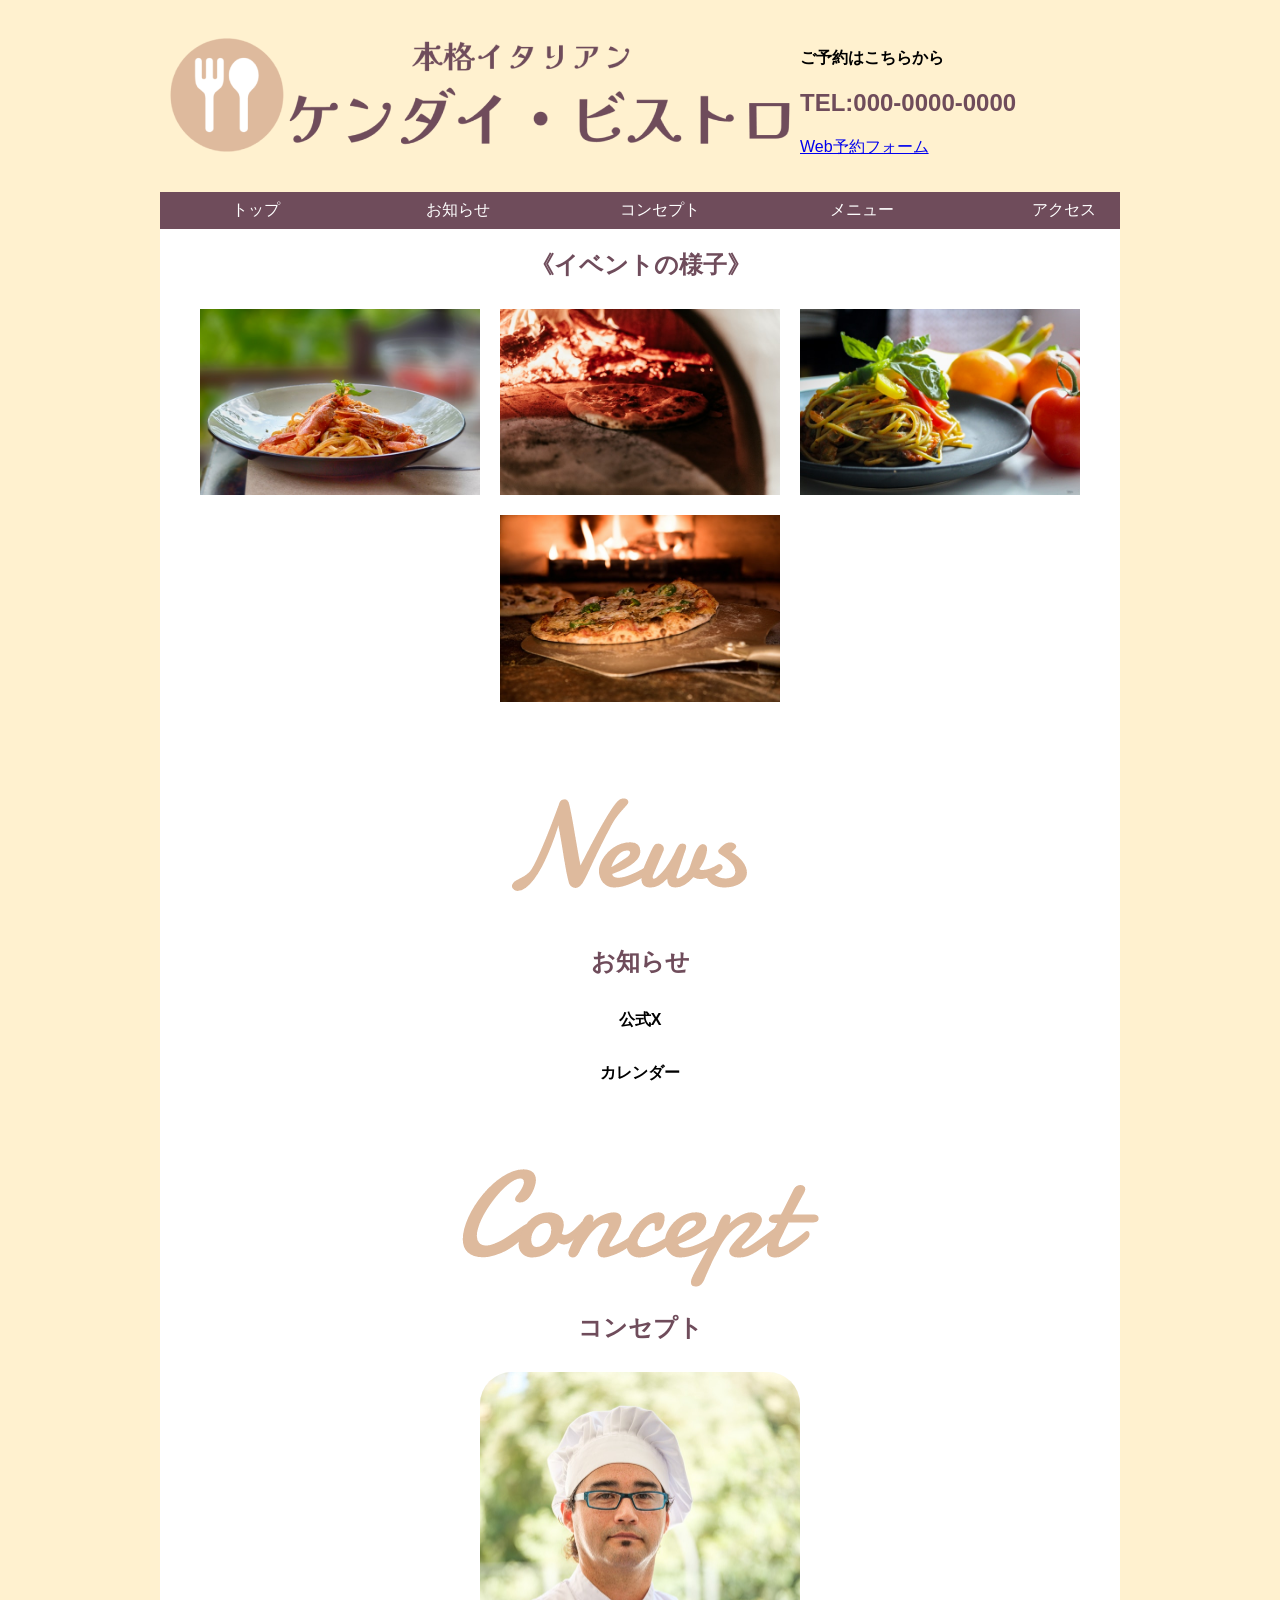
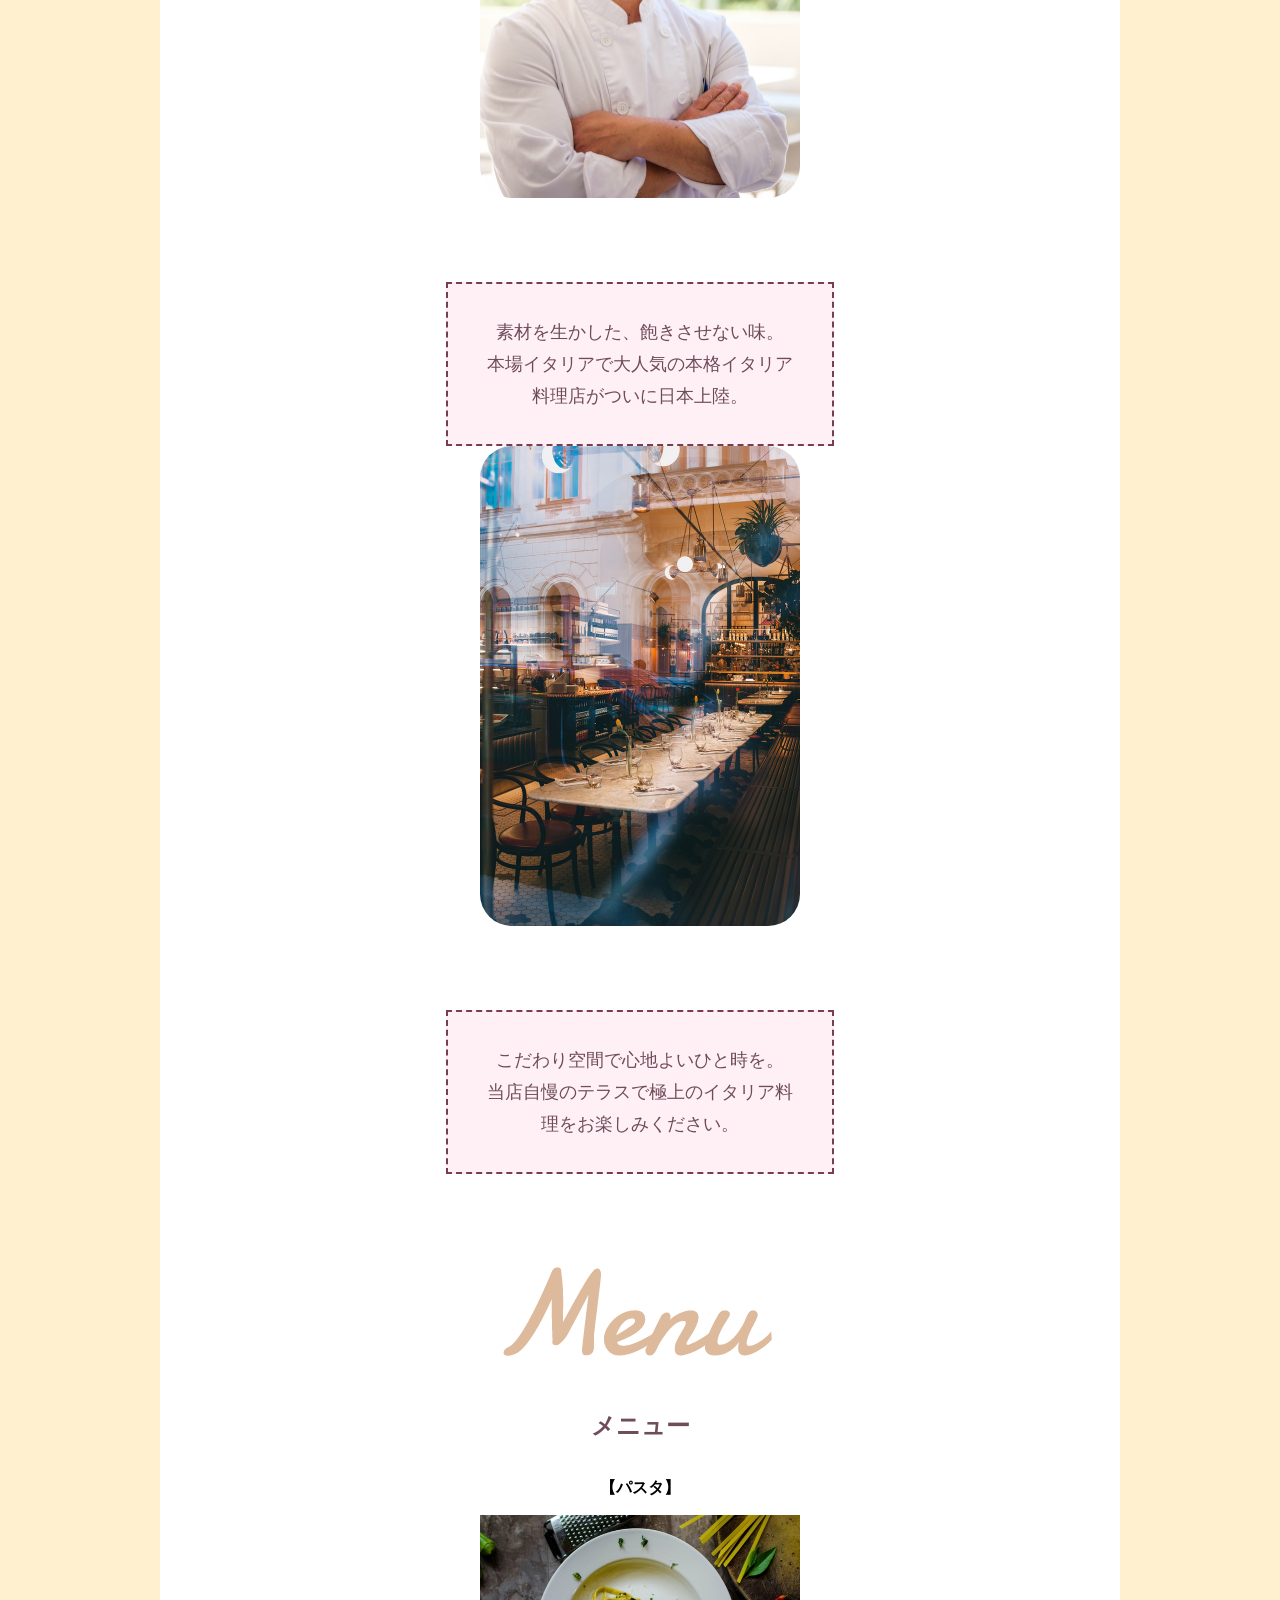
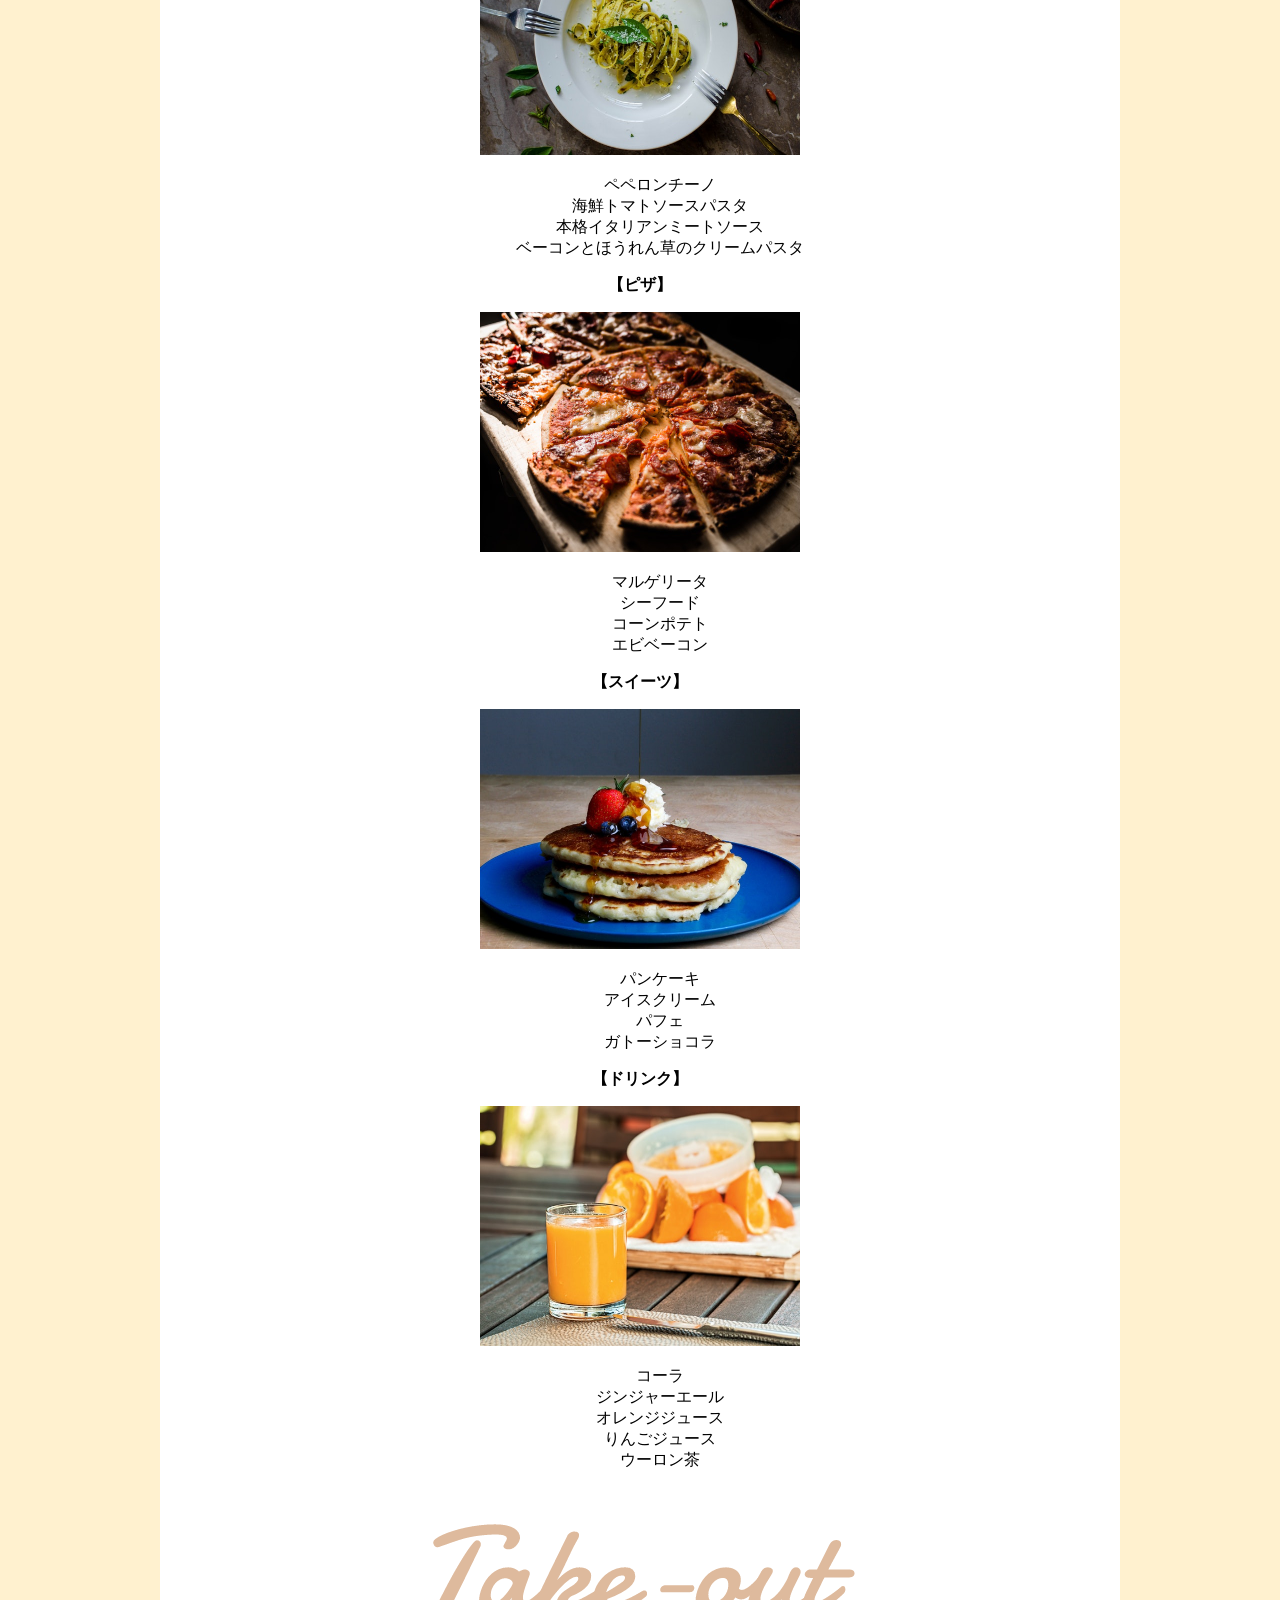
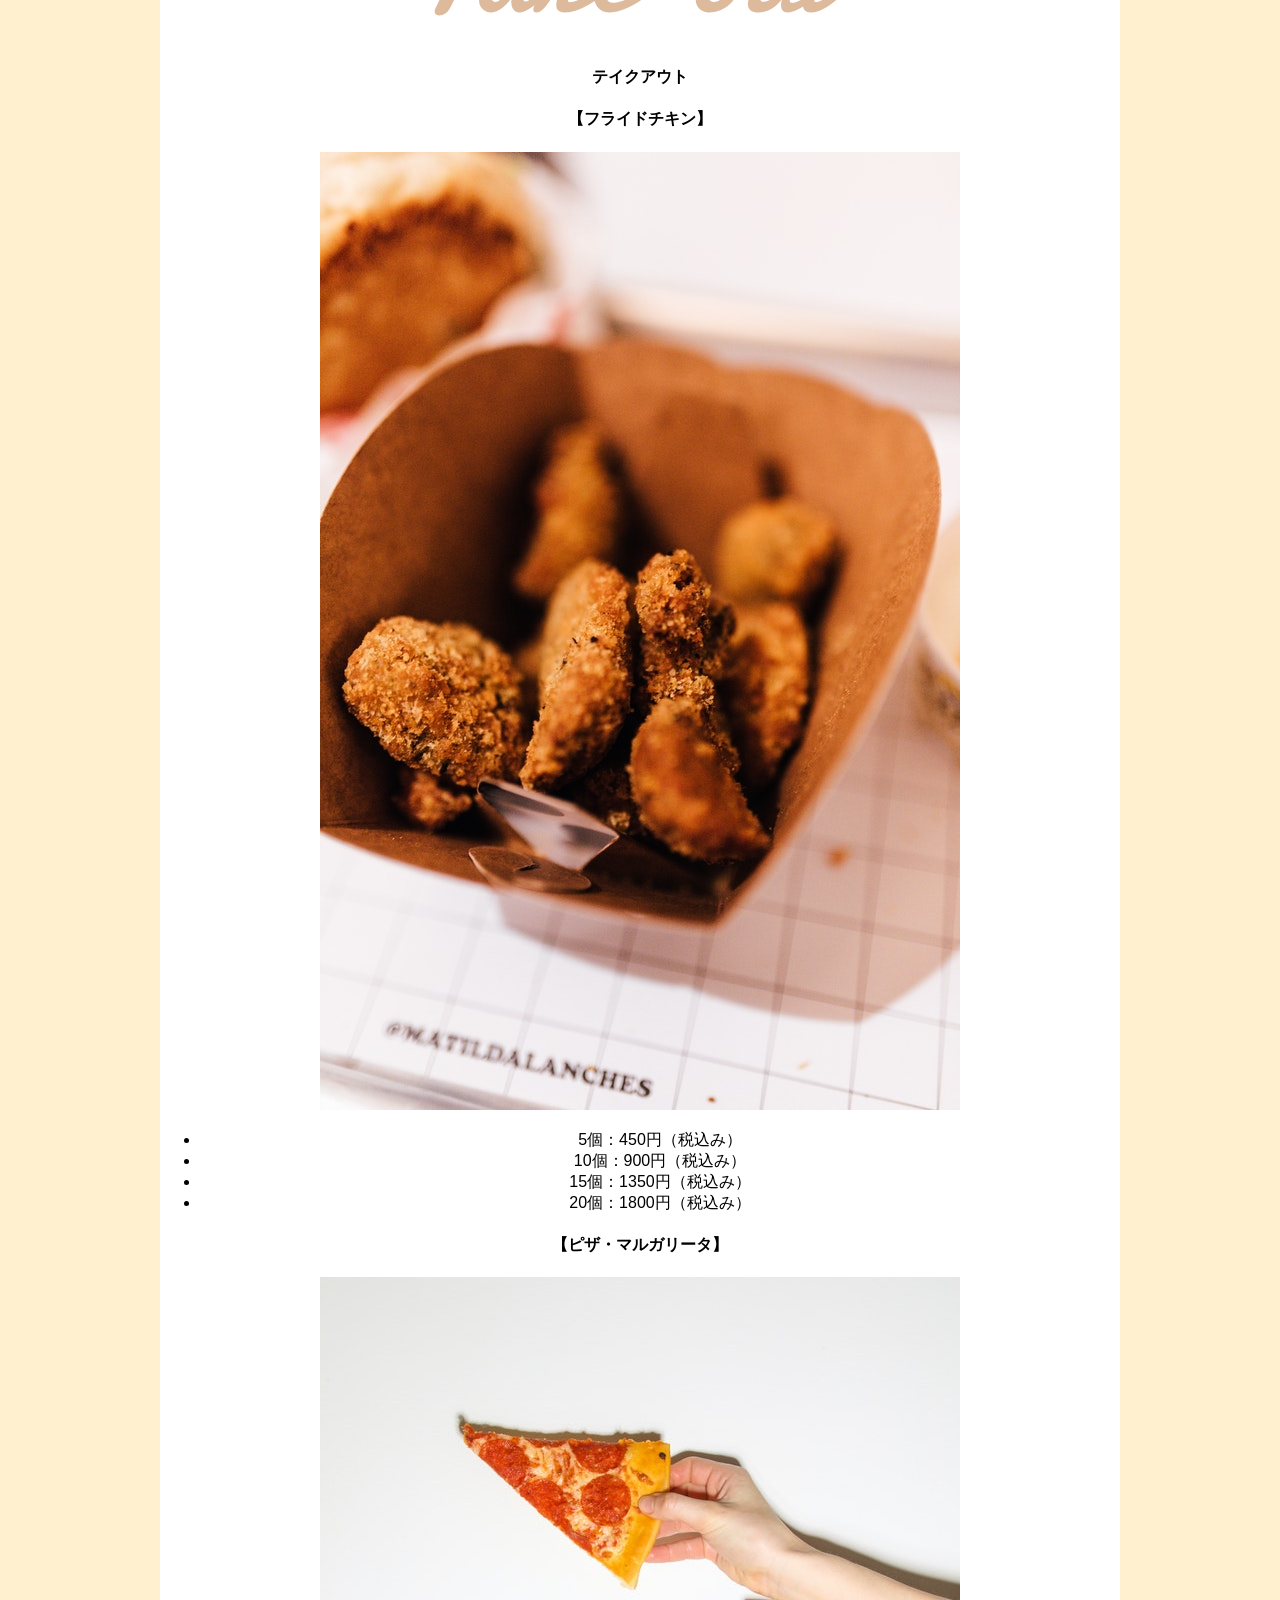
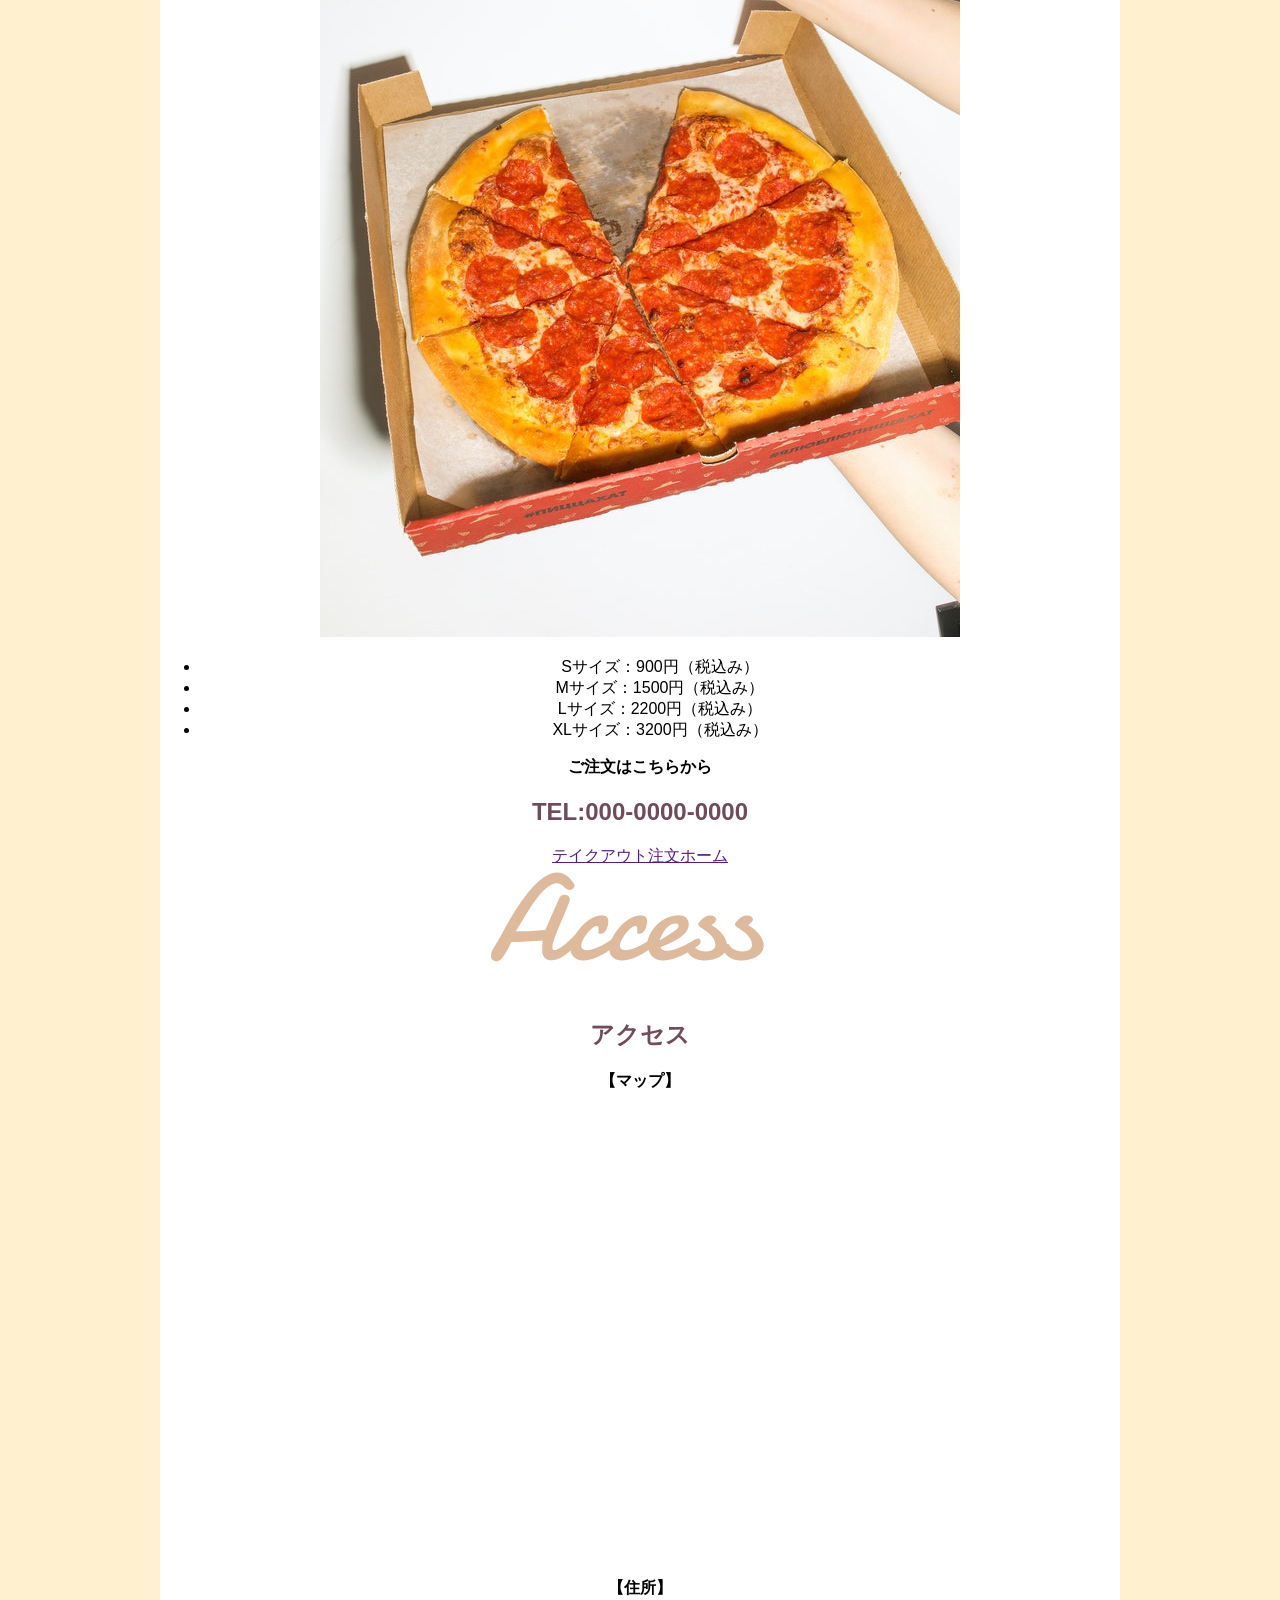
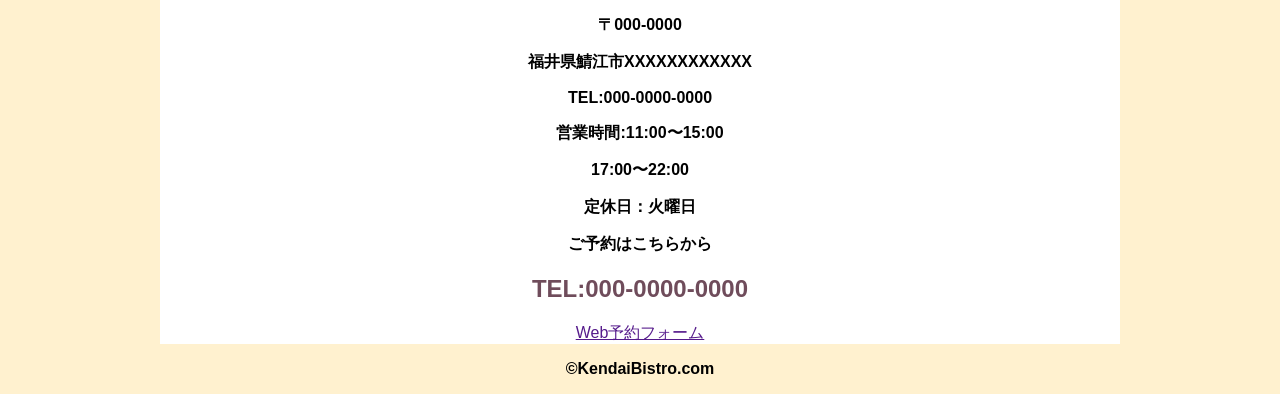
==== index.html @ 9ef82515 "Add files via upload" ====
<!DOCTYPE html>
<heml lang="ja">
  <head>
    <meta charset="UTF-8">
    <meta name="viewport" content="width=device-width, initial-scale=1.0">
    <link rel="shortcut icon" href="favicon.ico" type="image/x-icon">
    <title>Web_6</title>
    <link rel="stylesheet" href="style.css">
  </head>
  <body>
    <header>
      <img src="img/site_logo.png" alt="site_logo" />
      <div class=".site_reserve">
        <h3>ご予約はこちらから</h3>
        <h2>TEL:000-0000-0000</h2>
        <a href="https://forms.gle/U8FTLYpU6gZtmqzU7">Web予約フォーム</a>
      </div>
    </header>
    <main>
      <nav>
        <ul>
          <li><a href="#">トップ</a></li>
          <li><a href="#main-news">お知らせ</a></li>
          <li><a href="#main-concept">コンセプト</a></li>
          <li><a href="#main-menu">メニュー</a></li>
          <li><a href="#main-access">アクセス</a></li>
        </ul>
      </nav>
      <section id="main-event">
        <h2>《イベントの様子》</h2>
        <img src="img/main_img0.jpg" alt="main_img0" />
        <img src="img/main_img1.jpg" alt="main_img1" />
        <img src="img/main_img2.jpg" alt="main_img2" />
        <img src="img/main_img3.jpg" alt="main_img3" />
      </section>
      <section id="main-news">
        <img src="img/news_logo.png" alt="news_logo" class="theme_logo"/>
        <h2>お知らせ</h2>
        <h3>公式X</h3>
        <div class="calendar_news"></div>
        <h3>カレンダー</h3>
        <div class="calendar_news">
      </section>
      <section id="main-concept">
        <img src="img/concept_logo.png" alt="concept_logo" class="theme_logo"/>
        <h2>コンセプト</h2>
        <div class="concept_category">
          <img src="img/concept_img0.jpg" alt="concept_img0" />
         <p>
           素材を生かした、飽きさせない味。<br />
           本場イタリアで大人気の本格イタリア料理店がついに日本上陸。
         </p>
         <img src="img/concept_img1.jpg" alt="concept_img1" />
         <p>
           こだわり空間で心地よいひと時を。<br />
           当店自慢のテラスで極上のイタリア料理をお楽しみください。
          </p> 
        </div> 
      </section>
      <section id="main-menu">
        <img src="img/menu_img.png" alt="menu_img" />
        <h2>メニュー</h2>
        <div class="menu_category">
          <h3>【パスタ】</h3>
          <img src="img/menu_pasta.jpg" alt="menu_pasta" />
          <ul>
            <li>ペペロンチーノ</li>
            <li>海鮮トマトソースパスタ</li>
            <li>本格イタリアンミートソース</li>
            <li>ベーコンとほうれん草のクリームパスタ</li>
          </ul>
          <h3>【ピザ】</h3>
          <img src="img/menu_pizza.jpg" alt="menu_pizza" />
          <ul>
            <li>マルゲリータ</li>
            <li>シーフード</li>
            <li>コーンポテト</li>
            <li>エビベーコン</li>
          </ul>
          <h3>【スイーツ】</h3>
          <img src="img/menu_sweet.jpg" alt="menu_sweet" />
          <ul>
            <li>パンケーキ</li>
            <li>アイスクリーム</li>
            <li>パフェ</li>
            <li>ガトーショコラ</li>
          </ul>
          <h3>【ドリンク】</h3>
          <img src="img/menu_drink.jpg" alt="menu_drink" />
          <ul>
            <li>コーラ</li>
            <li>ジンジャーエール</li>
            <li>オレンジジュース</li>
            <li>りんごジュース</li>
            <li>ウーロン茶</li>
          </ul>
        </div>
      </section>
      <section id="main-takeout">
        <img src="img/takeout_logo.png" alt="takeout_logo">
        <h3>テイクアウト</h3>
        <h4>【フライドチキン】</h4>
        <img src="img/takeout_img0.jpg" alt="takeout_img0">
        <ul>
          <li>5個：450円（税込み）</li>
          <li>10個：900円（税込み）</li>
          <li>15個：1350円（税込み）</li>
          <li>20個：1800円（税込み）</li>
        </ul>
        <h4>【ピザ・マルガリータ】</h4>
        <img src="img/takeout_img1.jpg" alt="takeout_img1">
         <ul>
          <li>Sサイズ：900円（税込み）</li>
          <li>Mサイズ：1500円（税込み）</li>
          <li>Lサイズ：2200円（税込み）</li>
          <li>XLサイズ：3200円（税込み）</li>
        </ul>
        <h3>ご注文はこちらから</h3>
        <h2>TEL:000-0000-0000</h2>
        <a href="">テイクアウト注文ホーム</a>
      </section>
      <section id="main-access">
        <img src="img/access_img.png" alt="access_img" class="theme_logo"/>
        <h2>アクセス</h2>
        <h3>【マップ】</h3>
        <div class="access_map">
        <iframe src="https://www.google.com/maps/embed?pb=!1m18!1m12!1m3!1d3223.3592892089823!2d136.27621667484448!3d36.109103606353074!2m3!1f0!2f0!3f0!3m2!1i1024!2i768!4f13.1!3m3!1m2!1s0x5ff89508b02ee917%3A0xf90f5469d434639f!2z55yM56uL5aSn5a2m!5e0!3m2!1sja!2sjp!4v1778049172339!5m2!1sja!2sjp" width="600" height="450" style="border:0;" allowfullscreen="" loading="lazy" referrerpolicy="no-referrer-when-downgrade"></iframe>
        </div>
        <h3>【住所】</h3>
        <h3>〒000-0000</h3>
        <h3>福井県鯖江市XXXXXXXXXXXX</h3>
        <h3>TEL:000-0000-0000</h3>
        <h3>営業時間:11:00〜15:00</h3>
        <h3>17:00〜22:00</h3>
        <h3>定休日：火曜日</h3>
        <h3>ご予約はこちらから</h3>
        <h2>TEL:000-0000-0000</h2>
        <a href="">Web予約フォーム</a>
      </section>
    </main>
    <footer>
      <h3>&copy;KendaiBistro.com</h3>
    </footer>
  </body>
</html>
---- style.css ----
/* アスキーコードをutf8に */
@charset "utf-8";

/* 共通デザイン */
/* ページのスクロール移動をスムーズに */
html {
  scroll-behavior: smooth;
}

:target {
  padding-top: 64px;
}

/* body全体にフォント指定と背景色 */
body {
  font-family: sans-serif;
  background-color: #fff1cf;
}

/* h2とh3の文字デザインを指定 */
h2 {
  font-size: 24px;
  font-weight: bold;
  color: #6f4c5b;
}

h3 {
  font-size: 16px;
  font-weight: bold;
}
/* ヘッダのスタイルを指定 */
header {
  width: 960px;
  margin: 32px auto 32px auto;
  display: flex;
  flex-wrap: wrap;
}

header img {
  width: 640px;
}

.site_reserve {
  width: 320px;
  text-align: right;
}
/* スマホ用ヘッダのスタイル*/
@media screen and (max-width: 960px) {
  header {
    width: 100%;
  }

  header img {
    width: 100%;
  }

  .site_reserve {
    width: 100%;
    text-align: center;
  }
}
/* メインの指定 */
main {
  max-width: 960px;
  margin: 0 auto 0 auto;
  text-align: center;
  background-color: #fff;
}

/* メインのナビゲーションバーを指定 */
nav {
  background-color: #6f4c5b;
  position: sticky;
  top: 0;
  width: 100%;
}

nav ul {
  display: flex;
  flex-wrap: wrap;
  justify-content: space-between;
  max-width: 960px;
  margin: 8px auto 8px auto;
  list-style: none;
}

nav li {
  width: 96px;
  margin: 8px;
  text-align: center;
}

nav a {
  text-decoration: none;
  color: #fff;
}

nav a:hover {
  opacity: 0.7;
}
/* メインのイベント画像の指定 */
#main-event img {
  width: 280px;
  margin: 8px;
}

/* スマホ用イベント画像のスタイル*/
@media screen and (max-width: 960px) {
  #main-event img {
    width: 90%;
  }
}

/* テーマロゴの画像のスタイル指定 */
.theme_logo {
  margin: 0 auto 0 auto;
}

/* スマホ用テーマロゴの画像のデザイン指定 */
@media screen and (max-width: 960px) {
  .theme_logo img {
    width: 100%;
  }
}
/* メインのお知らせの指定 */
#main-news {
  margin: 80px auto 80px auto;
}
#main-news h3 {
  margin: 32px auto 4px auto;
}
.twitter-timeline {
  margin: 0 auto 0 auto;
}

/* スマホ用お知らせのスタイル*/
@media screen and (max-width: 960px) {
  .twitter-timeline {
    width: 100%;
  }
  .calendar_news iframe {
    width: 100%;
  }
}
/* メインのコンセプトの指定 */
#main-concept {
  margin: 80px auto 80px auto;
  display: flex;
  flex-wrap: wrap;
}

#main-concept img {
  margin: 0 auto 0 auto;
}

#main-concept h2 {
  width: 100%;
}

.concept_category {
  width: 50%;
  margin: 8px auto 8px auto;
}

.concept_category img {
  width: 320px;
  border-radius: 32px;
}
.concept_category p {
  margin: 80px auto 0 auto;
  padding: 32px;
  width: 320px;
  line-height: 32px;
  font-size: 18px;
  background-color: #fff0f5;
  border: dashed 2px #773d50;
  color: #6f4c5b;
}

/* スマホ用コンセプトのスタイル*/
@media screen and (max-width: 960px) {
  .concept_category {
    width: 100%;
  }

  .concept_category p {
    margin: 0 auto 32px auto;
  }
}
/* メインのメニューの指定 */
#main-menu {
  display: flex;
  flex-wrap: wrap;
}

#main-menu img {
  margin: 0 auto 0 auto;
}

#main-menu h2 {
  width: 100%;
}

.menu_category {
  width: 50%;
  margin: 0 auto 32px auto;
}

.menu_category img {
  width: 320px;
  height: 240px;
}

.menu_category ul {
  text-align: center;
  list-style: none;
}

/* スマホ用メニューのスタイル*/
@media screen and (max-width: 960px) {
  .menu_category {
    width: 100%;
  }
}
/* スマホ用アクセスのスタイル*/
@media screen and (max-width: 960px) {
  .access_map iframe {
    width: 100%;
  }
}

/* フッターの指定 */
footer {
  text-align: center;
}
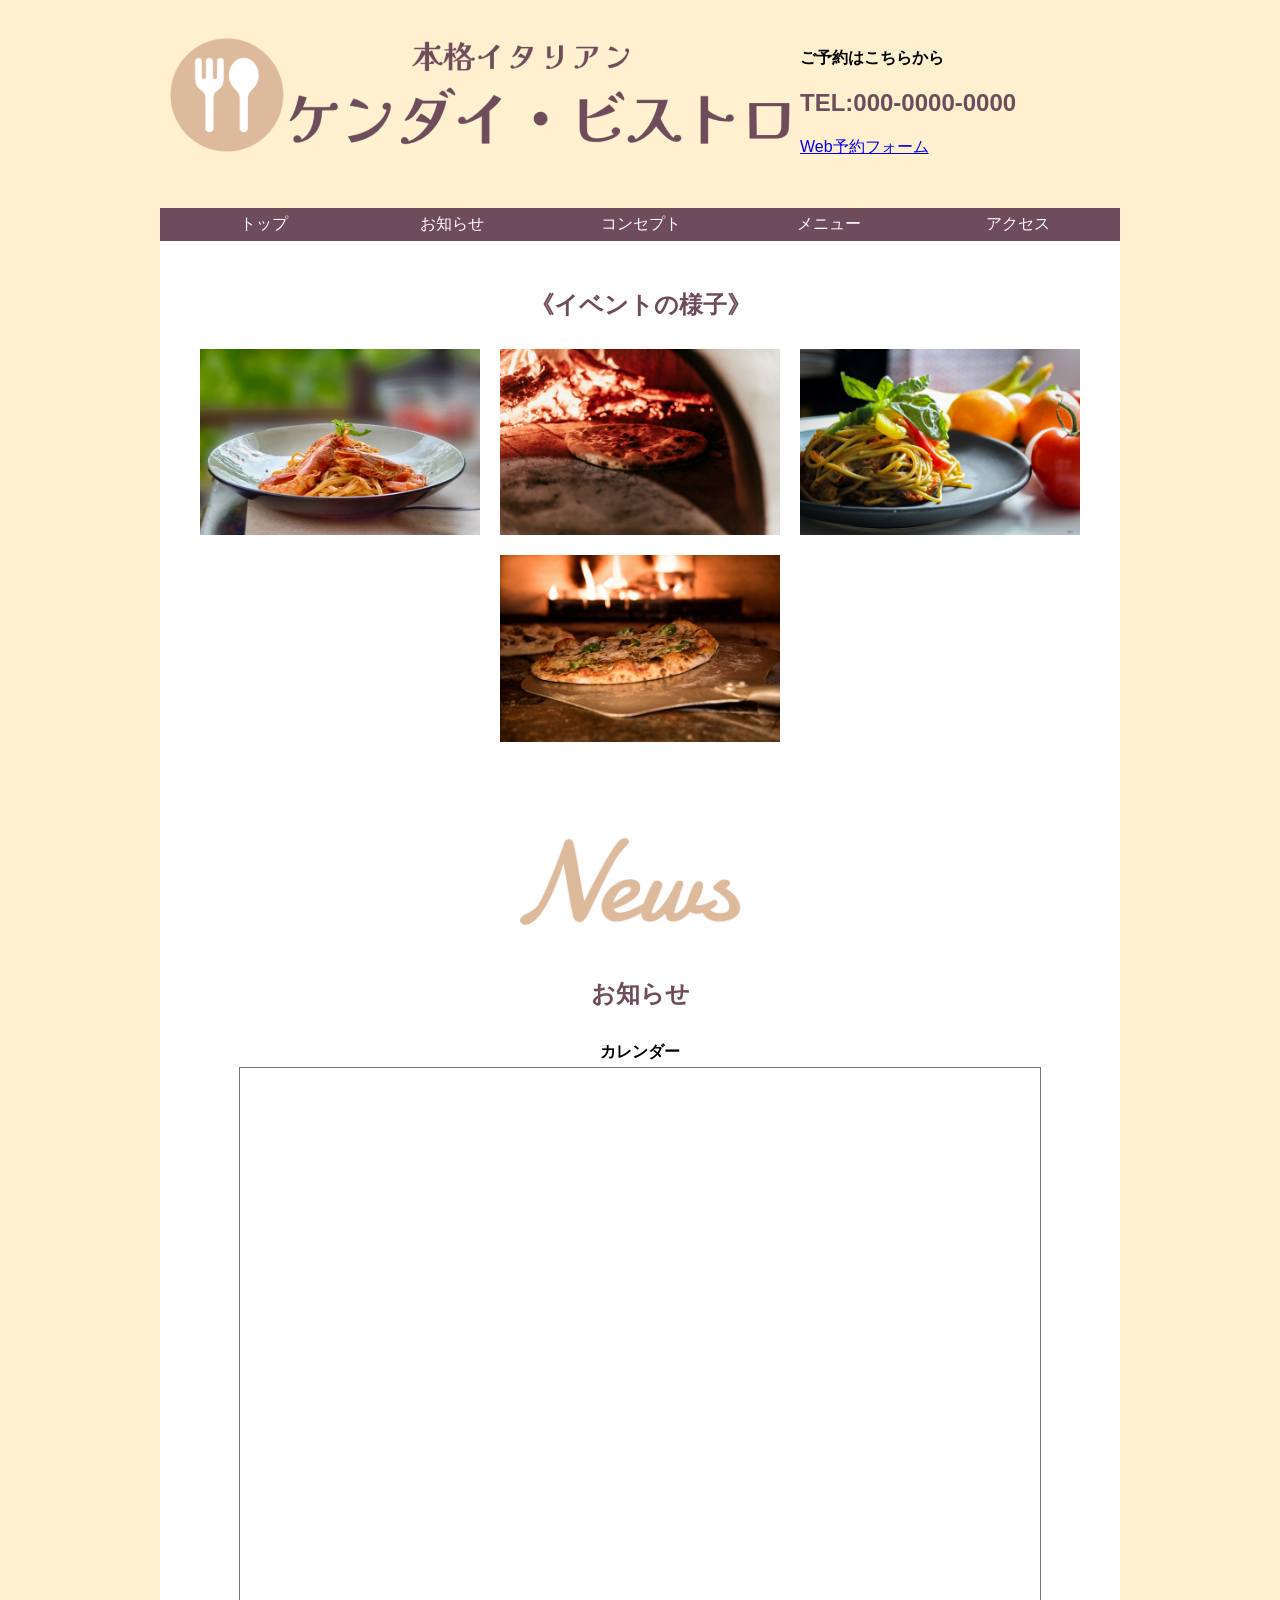
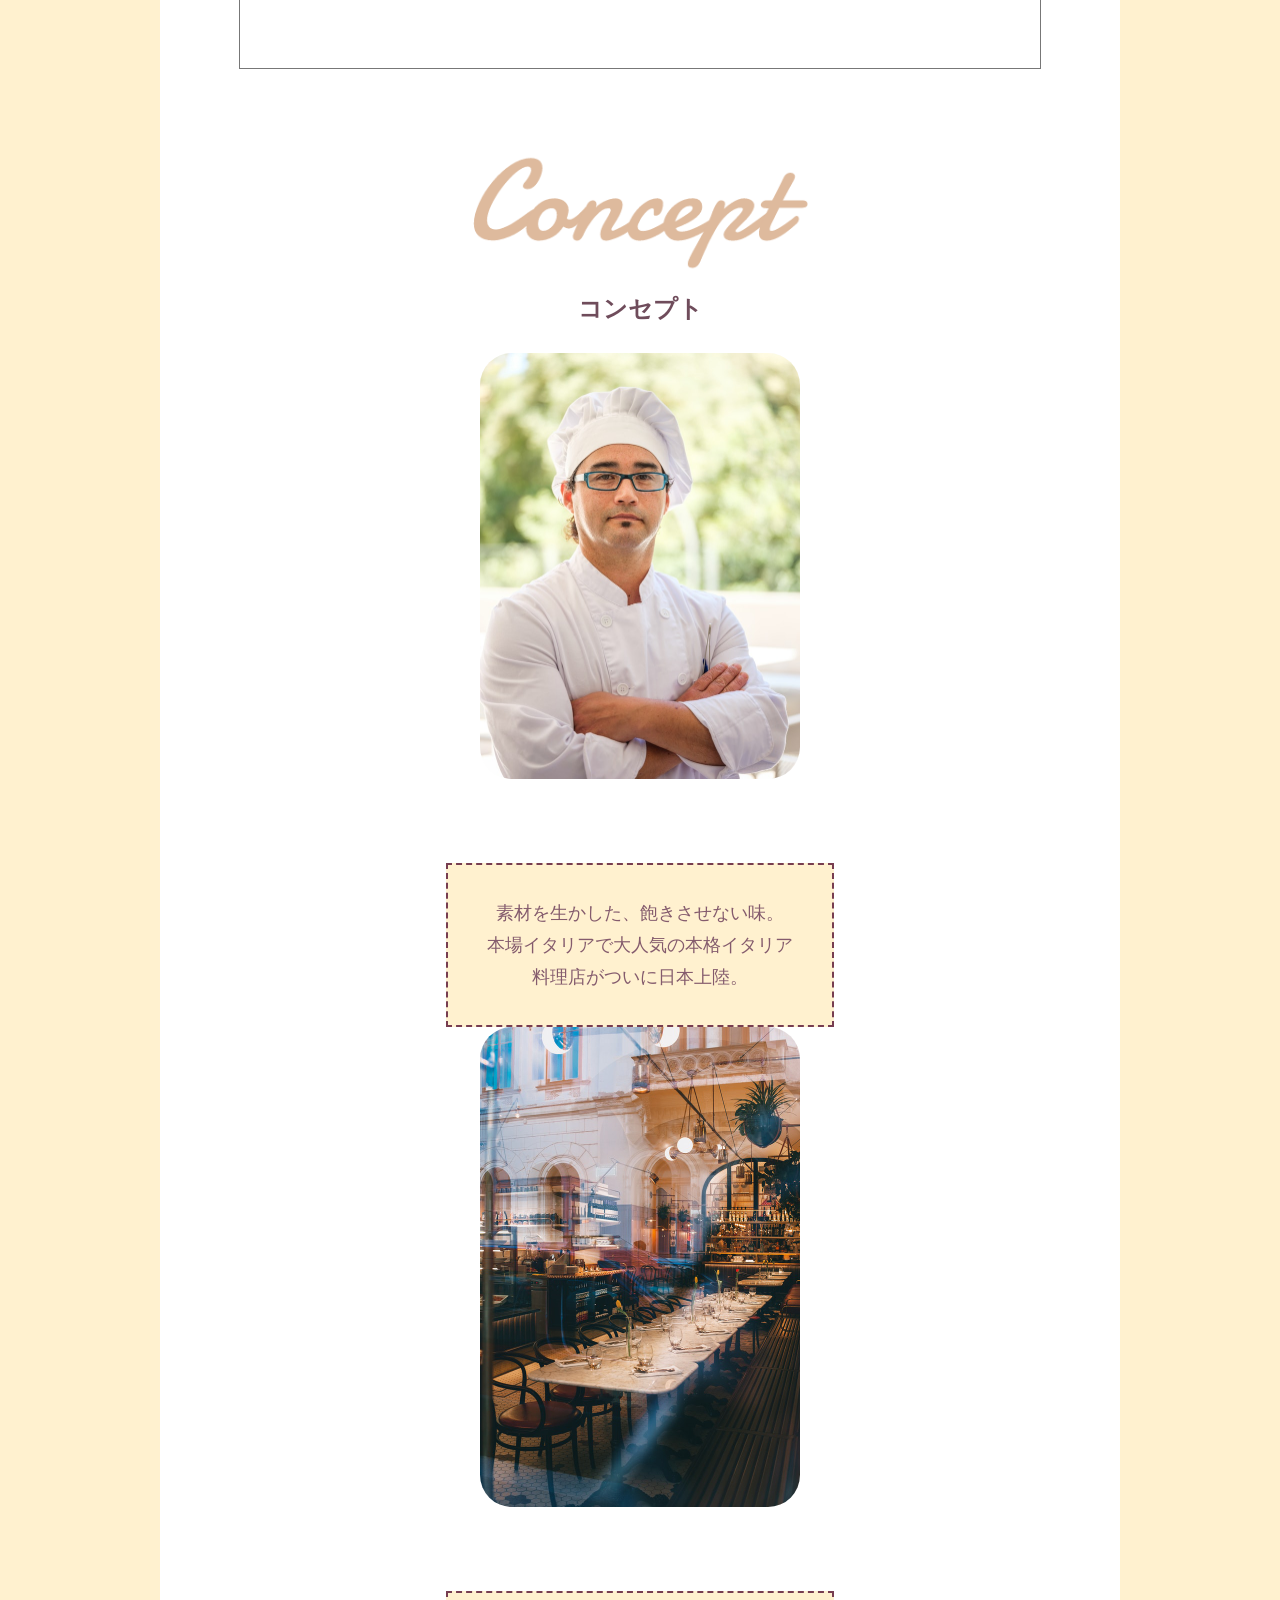
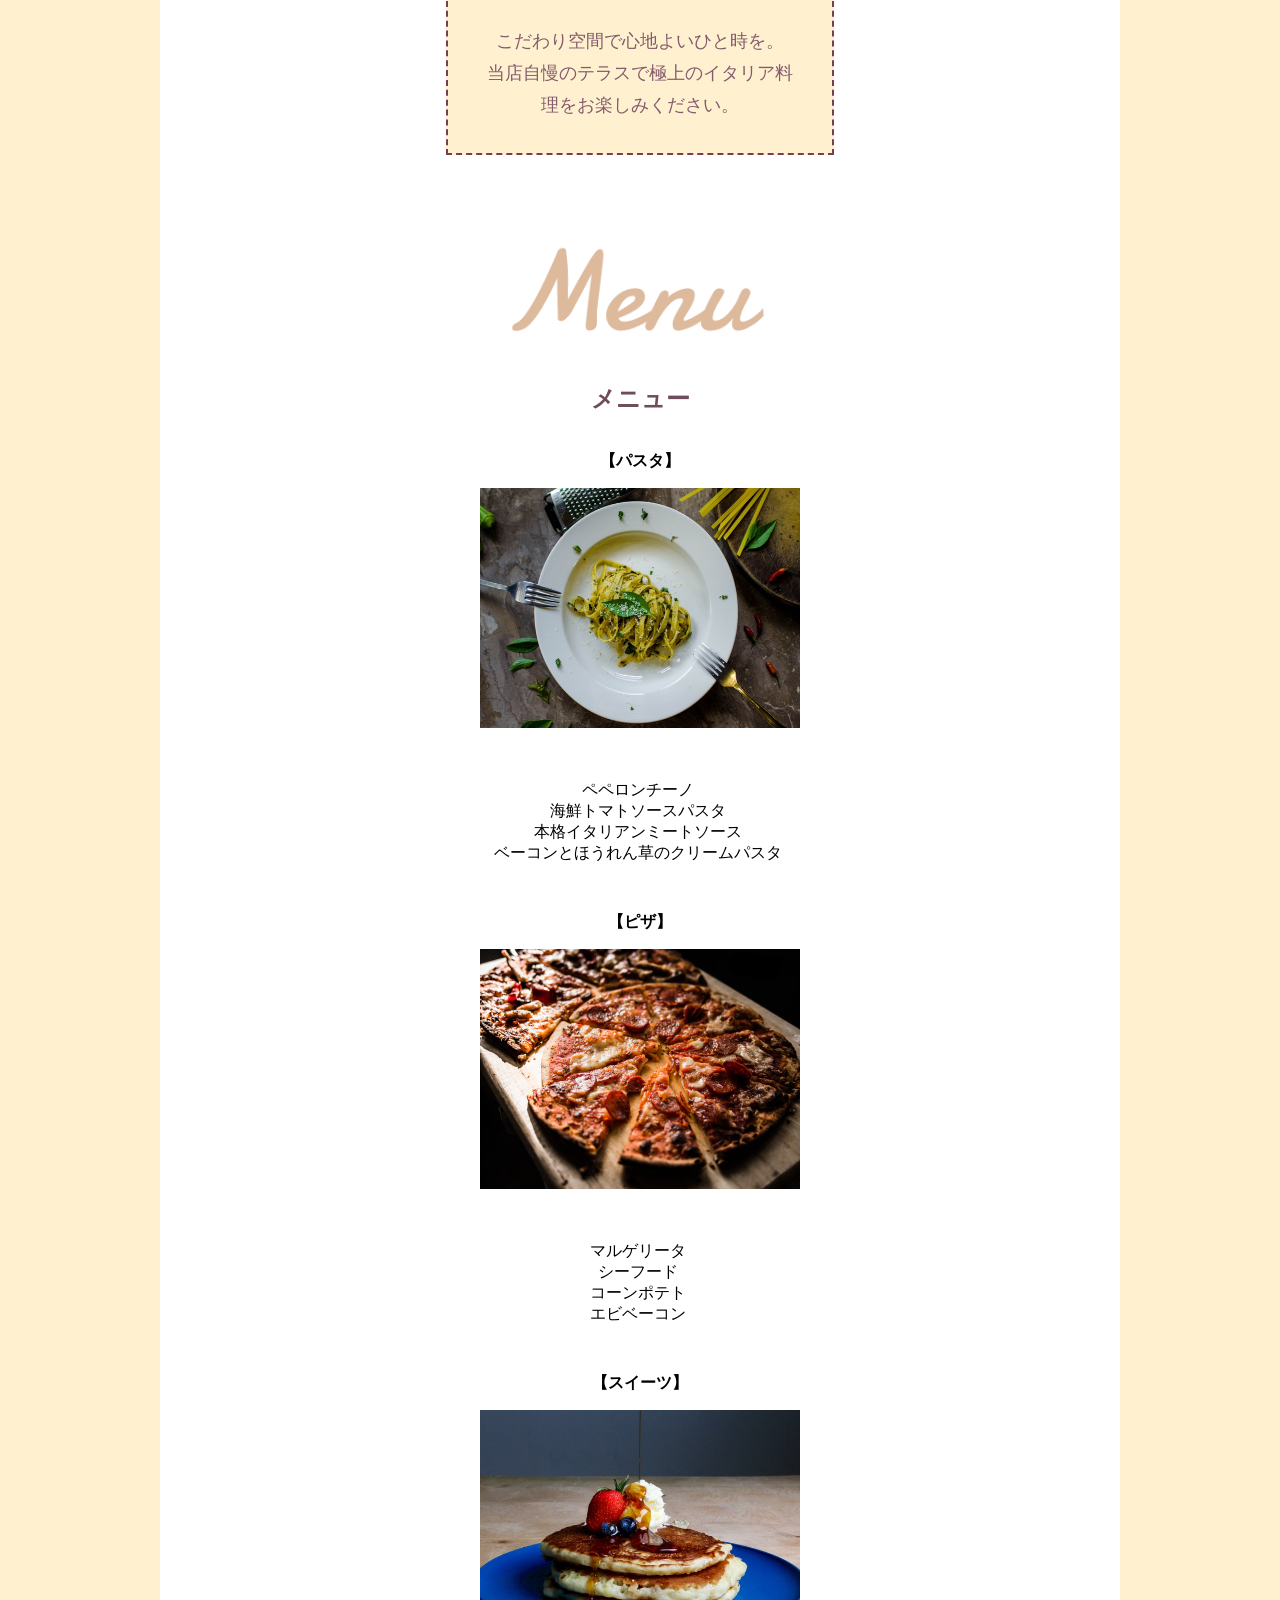
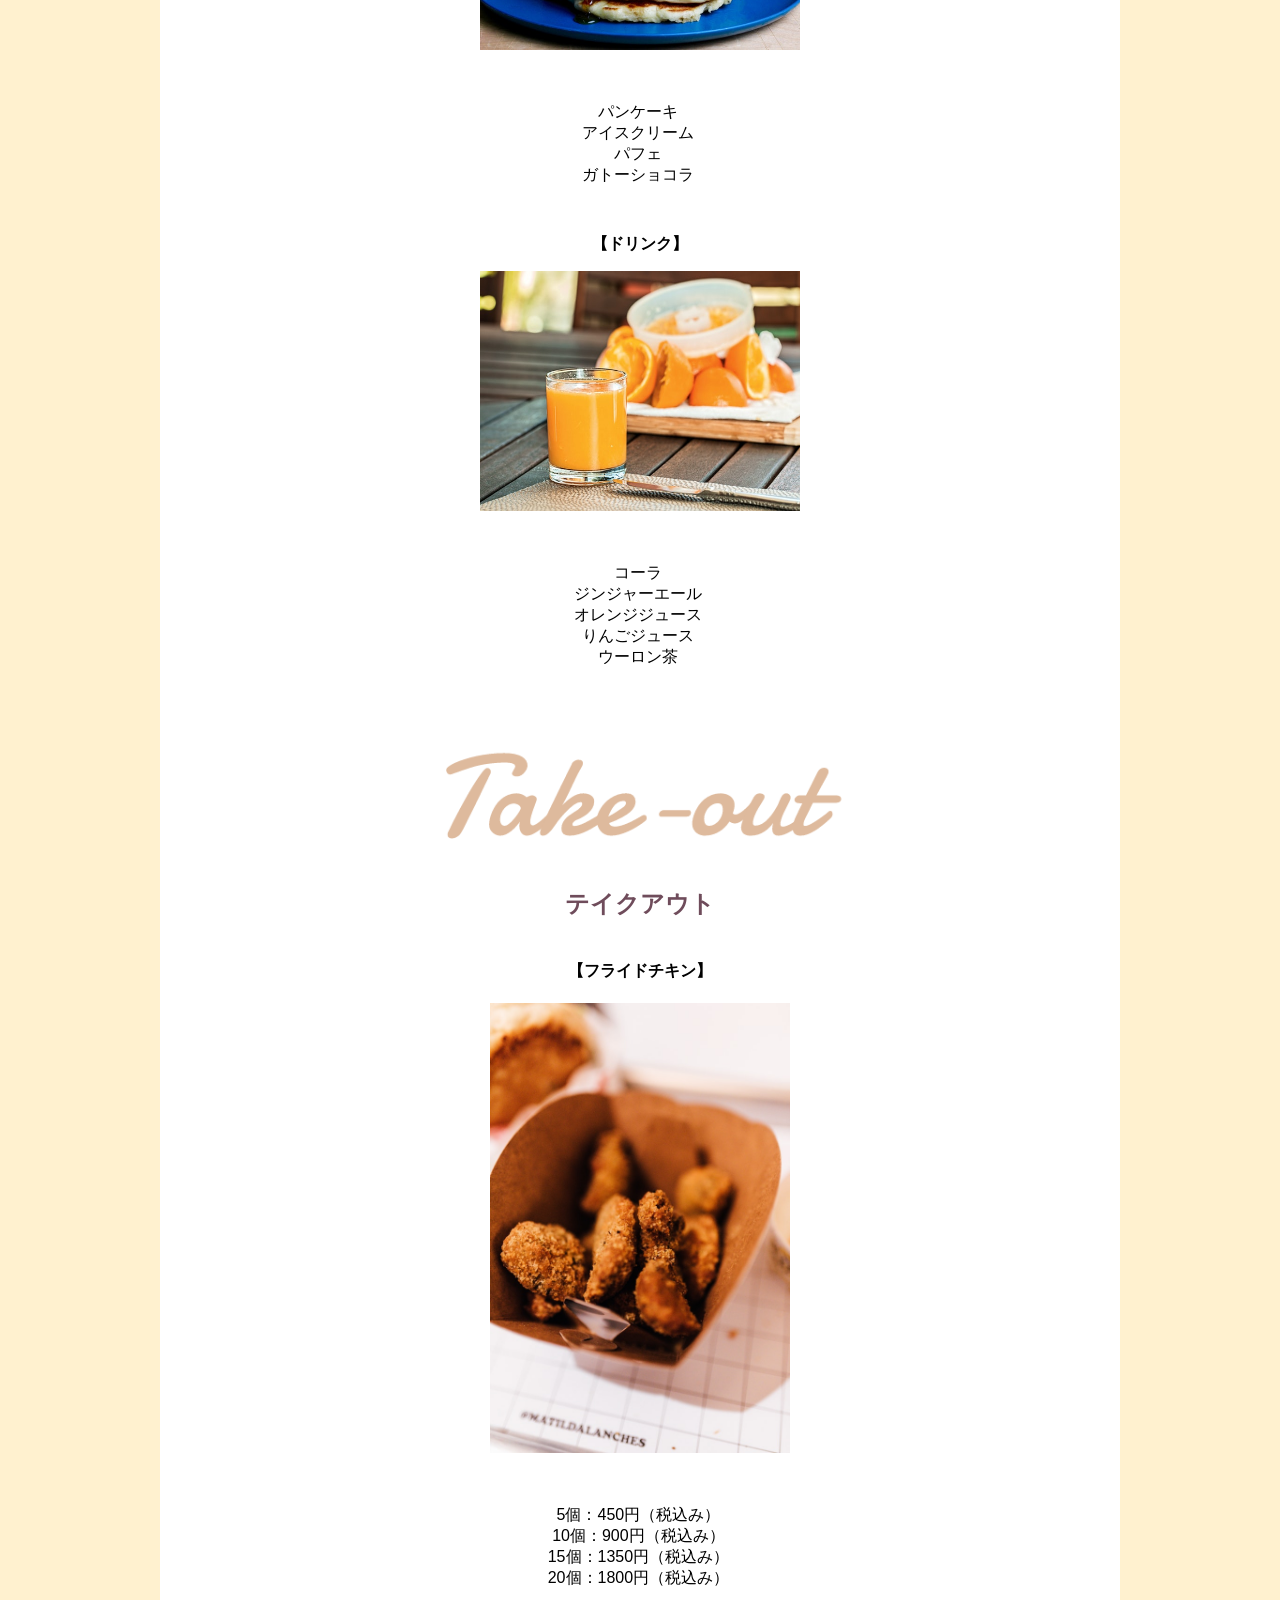
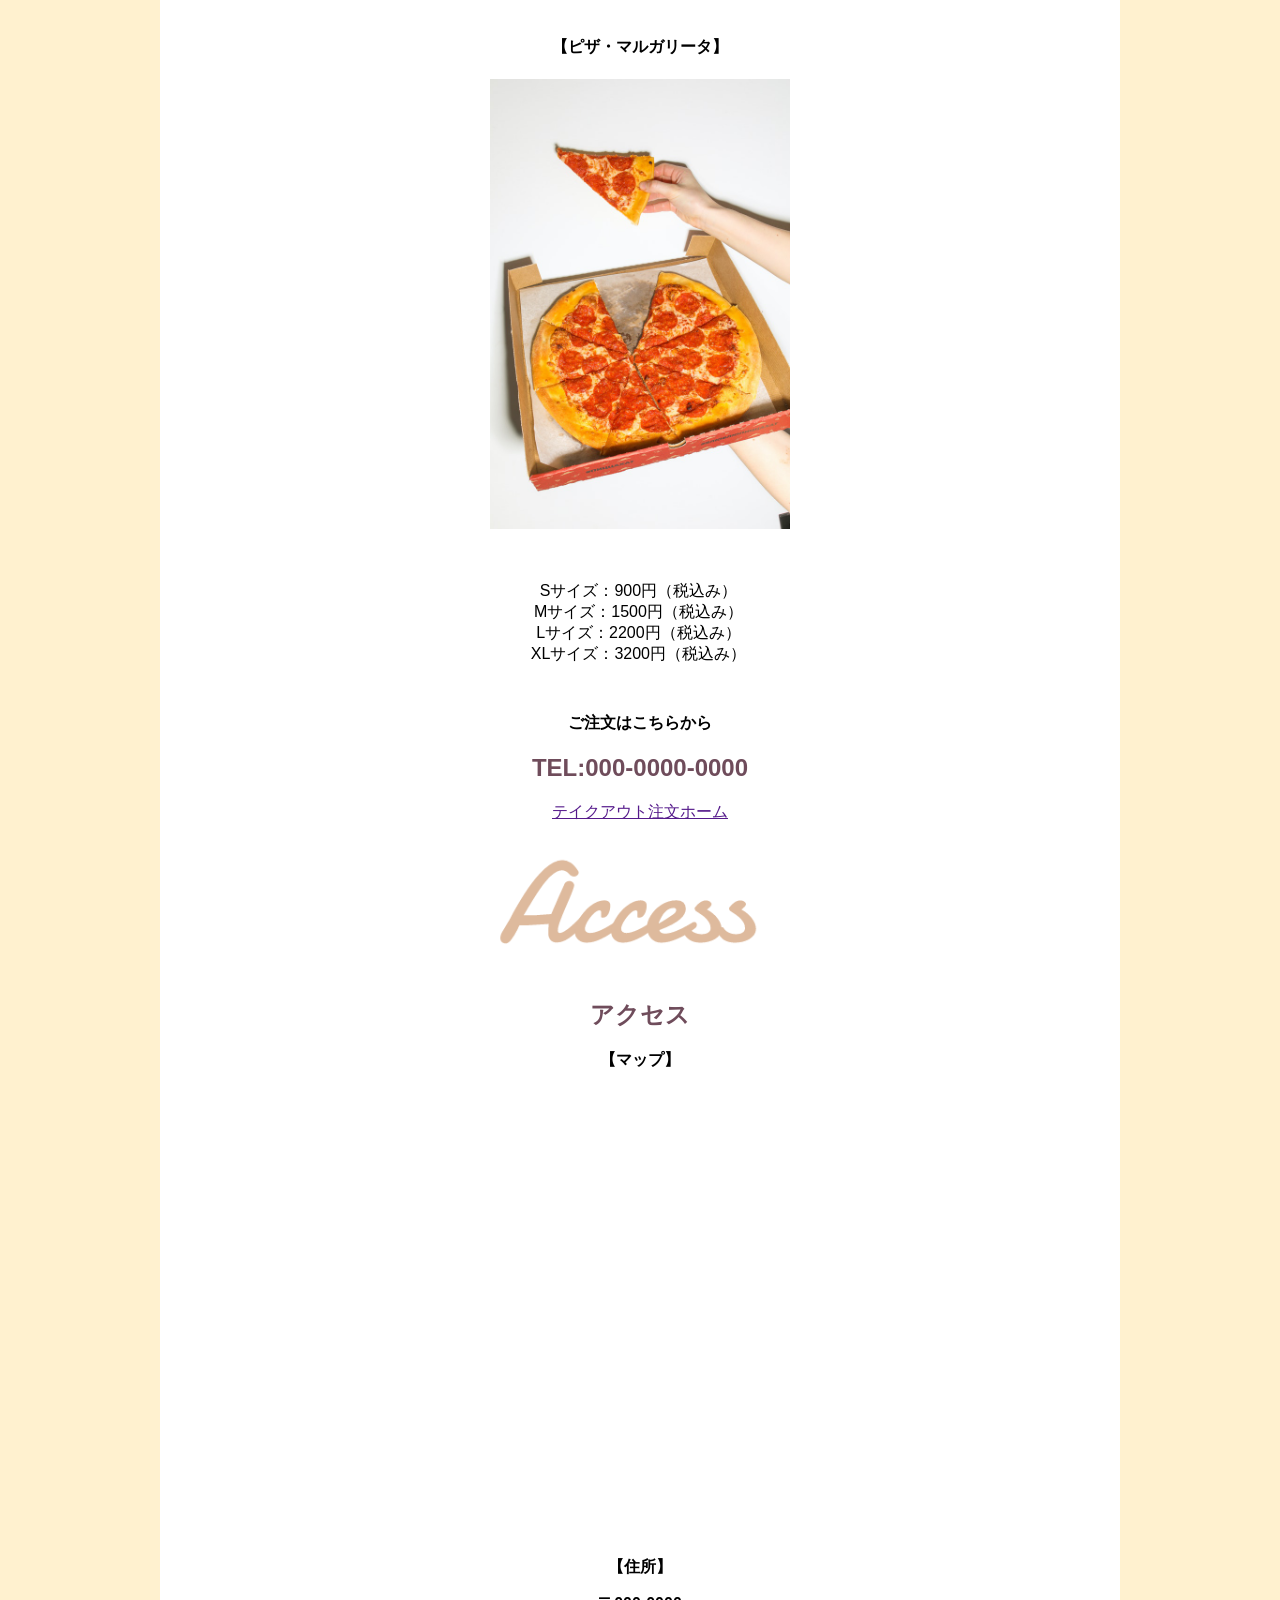
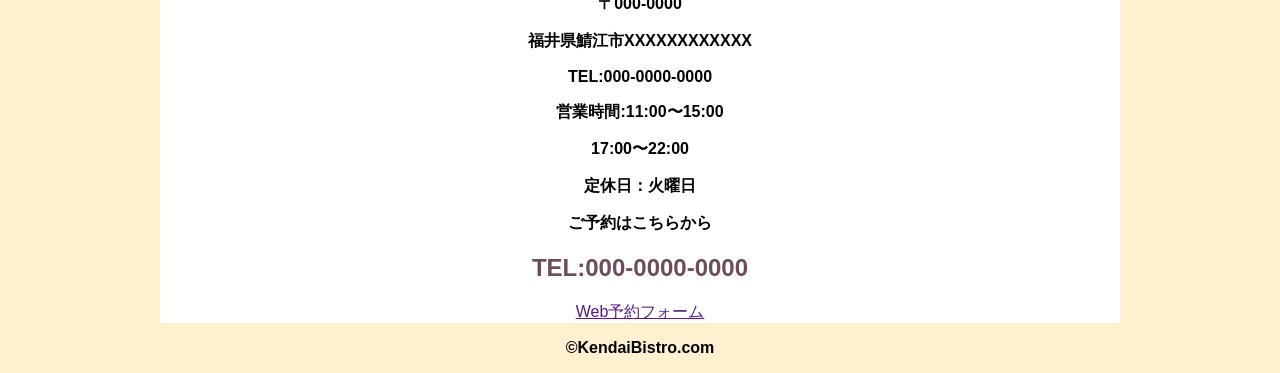
==== commit 4b374f36: "Add files via upload" ====
--- a/index.html
+++ b/index.html
@@ -4,7 +4,7 @@
     <meta charset="UTF-8">
     <meta name="viewport" content="width=device-width, initial-scale=1.0">
     <link rel="shortcut icon" href="favicon.ico" type="image/x-icon">
-    <title>Web_6</title>
+    <title>ケンダイ・ビストロ/ホームページ</title>
     <link rel="stylesheet" href="style.css">
   </head>
   <body>
@@ -36,10 +36,10 @@
       <section id="main-news">
         <img src="img/news_logo.png" alt="news_logo" class="theme_logo"/>
         <h2>お知らせ</h2>
-        <h3>公式X</h3>
-        <div class="calendar_news"></div>
+        <div class="calendar_news">
         <h3>カレンダー</h3>
-        <div class="calendar_news">
+        <iframe src="https://calendar.google.com/calendar/embed?height=600&wkst=1&ctz=Asia%2FTokyo&showPrint=0&src=czI2MTIxMDM0QGcuZnB1LmFjLmpw&src=Y19jbGFzc3Jvb20wMjQ0MjRkM0Bncm91cC5jYWxlbmRhci5nb29nbGUuY29t&src=Y19jbGFzc3Jvb20wOGM1ZmI2ZEBncm91cC5jYWxlbmRhci5nb29nbGUuY29t&src=Y19jbGFzc3Jvb20wZGJjODVjOUBncm91cC5jYWxlbmRhci5nb29nbGUuY29t&src=Y19jbGFzc3Jvb20xNDgzNTg2YUBncm91cC5jYWxlbmRhci5nb29nbGUuY29t&src=Y19jbGFzc3Jvb20yNWM5Mzc1YUBncm91cC5jYWxlbmRhci5nb29nbGUuY29t&src=Y19jbGFzc3Jvb201MTU2ZTMzZUBncm91cC5jYWxlbmRhci5nb29nbGUuY29t&src=Y19jbGFzc3Jvb201ZjM5ODFjMkBncm91cC5jYWxlbmRhci5nb29nbGUuY29t&src=Y19jbGFzc3Jvb203ZjQyYmEwOUBncm91cC5jYWxlbmRhci5nb29nbGUuY29t&src=Y19jbGFzc3Jvb204Y2EzOTk5YUBncm91cC5jYWxlbmRhci5nb29nbGUuY29t&src=Y19jbGFzc3Jvb21hNmJhMzU4MEBncm91cC5jYWxlbmRhci5nb29nbGUuY29t&src=Y19jbGFzc3Jvb21jMjg5OTQ4MUBncm91cC5jYWxlbmRhci5nb29nbGUuY29t&src=Y19jbGFzc3Jvb21jZTBlZjI1NEBncm91cC5jYWxlbmRhci5nb29nbGUuY29t&src=Y19jbGFzc3Jvb21kYjkzY2NlOEBncm91cC5jYWxlbmRhci5nb29nbGUuY29t&src=Y19jbGFzc3Jvb21lNWY5ZDRkYUBncm91cC5jYWxlbmRhci5nb29nbGUuY29t&src=amEuamFwYW5lc2UjaG9saWRheUBncm91cC52LmNhbGVuZGFyLmdvb2dsZS5jb20&color=%23039be5&color=%231967d2&color=%23202124&color=%23202124&color=%23c26401&color=%231967d2&color=%231967d2&color=%23202124&color=%23007b83&color=%231967d2&color=%23202124&color=%231967d2&color=%23202124&color=%231967d2&color=%23c26401&color=%230b8043" style="border:solid 1px #777" width="800" height="600" frameborder="0" scrolling="no"></iframe>
+        </div>
       </section>
       <section id="main-concept">
         <img src="img/concept_logo.png" alt="concept_logo" class="theme_logo"/>
@@ -58,7 +58,7 @@
         </div> 
       </section>
       <section id="main-menu">
-        <img src="img/menu_img.png" alt="menu_img" />
+        <img src="img/menu_img.png" alt="menu_img" class="theme_logo"/>
         <h2>メニュー</h2>
         <div class="menu_category">
           <h3>【パスタ】</h3>
@@ -97,30 +97,32 @@
         </div>
       </section>
       <section id="main-takeout">
-        <img src="img/takeout_logo.png" alt="takeout_logo">
-        <h3>テイクアウト</h3>
-        <h4>【フライドチキン】</h4>
-        <img src="img/takeout_img0.jpg" alt="takeout_img0">
-        <ul>
-          <li>5個：450円（税込み）</li>
-          <li>10個：900円（税込み）</li>
-          <li>15個：1350円（税込み）</li>
-          <li>20個：1800円（税込み）</li>
-        </ul>
-        <h4>【ピザ・マルガリータ】</h4>
-        <img src="img/takeout_img1.jpg" alt="takeout_img1">
-         <ul>
-          <li>Sサイズ：900円（税込み）</li>
-          <li>Mサイズ：1500円（税込み）</li>
-          <li>Lサイズ：2200円（税込み）</li>
-          <li>XLサイズ：3200円（税込み）</li>
-        </ul>
+        <img src="img/takeout_logo.png" alt="takeout_logo" class="theme_logo"/>
+        <h2>テイクアウト</h2>
+        <div class="takeout_category">
+          <h4>【フライドチキン】</h4>
+          <img src="img/takeout_img0.jpg" alt="takeout_img0">
+          <ul>
+            <li>5個：450円（税込み）</li>
+            <li>10個：900円（税込み）</li>
+            <li>15個：1350円（税込み）</li>
+            <li>20個：1800円（税込み）</li>
+          </ul>
+          <h4>【ピザ・マルガリータ】</h4>
+          <img src="img/takeout_img1.jpg" alt="takeout_img1">
+           <ul>
+            <li>Sサイズ：900円（税込み）</li>
+            <li>Mサイズ：1500円（税込み）</li>
+            <li>Lサイズ：2200円（税込み）</li>
+            <li>XLサイズ：3200円（税込み）</li>
+          </ul>
         <h3>ご注文はこちらから</h3>
         <h2>TEL:000-0000-0000</h2>
         <a href="">テイクアウト注文ホーム</a>
+        </div>
       </section>
       <section id="main-access">
-        <img src="img/access_img.png" alt="access_img" class="theme_logo"/>
+        <img src="img/access_img.png" alt="access_logo" class="theme_logo"/>
         <h2>アクセス</h2>
         <h3>【マップ】</h3>
         <div class="access_map">
--- a/style.css
+++ b/style.css
@@ -80,14 +80,14 @@
   flex-wrap: wrap;
   justify-content: space-between;
   max-width: 960px;
-  margin: 8px auto 8px auto;
+  margin: 5% 5% 5% 1%;
   list-style: none;
 }
 
 nav li {
   width: 96px;
-  margin: 8px;
-  text-align: center;
+  margin: 6px;
+  text-align: 5% 5% 5% 1%;
 }
 
 nav a {
@@ -107,41 +107,36 @@
 /* スマホ用イベント画像のスタイル*/
 @media screen and (max-width: 960px) {
   #main-event img {
-    width: 90%;
+    width: 80%;
   }
 }
 
 /* テーマロゴの画像のスタイル指定 */
-.theme_logo {
-  margin: 0 auto 0 auto;
-}
-
-/* スマホ用テーマロゴの画像のデザイン指定 */
-@media screen and (max-width: 960px) {
-  .theme_logo img {
-    width: 100%;
-  }
-}
+  .theme_logo {
+   width: 50%;
+  }
+/* スマホ用のテーマロゴのスタイル指定 */
+  @media screen and (max-width: 960px) {
+  .theme_logo {
+   width: 80%;
+  }
+}
+
 /* メインのお知らせの指定 */
 #main-news {
   margin: 80px auto 80px auto;
 }
 #main-news h3 {
-  margin: 32px auto 4px auto;
-}
-.twitter-timeline {
-  margin: 0 auto 0 auto;
+  margin:  32px auto 4px auto;
 }
 
 /* スマホ用お知らせのスタイル*/
 @media screen and (max-width: 960px) {
-  .twitter-timeline {
-    width: 100%;
-  }
   .calendar_news iframe {
-    width: 100%;
-  }
-}
+    width: 100% ;
+  }
+}
+
 /* メインのコンセプトの指定 */
 #main-concept {
   margin: 80px auto 80px auto;
@@ -166,15 +161,16 @@
   width: 320px;
   border-radius: 32px;
 }
+
 .concept_category p {
   margin: 80px auto 0 auto;
   padding: 32px;
   width: 320px;
   line-height: 32px;
   font-size: 18px;
-  background-color: #fff0f5;
+  background-color: #fff1cf;
   border: dashed 2px #773d50;
-  color: #6f4c5b;
+  color: #845b6d;
 }
 
 /* スマホ用コンセプトのスタイル*/
@@ -214,6 +210,7 @@
 .menu_category ul {
   text-align: center;
   list-style: none;
+  margin: 10% 20% 10% 11%;
 }
 
 /* スマホ用メニューのスタイル*/
@@ -222,14 +219,56 @@
     width: 100%;
   }
 }
+
 /* スマホ用アクセスのスタイル*/
 @media screen and (max-width: 960px) {
   .access_map iframe {
     width: 100%;
   }
 }
+
+/* メインのテイクアウトの指定 */
+#main-takeout{
+  display: flex;
+  flex-wrap: wrap;
+}
+
+#main-takeout img{
+  margin: 0 auto 0 auto;
+}
+
+#main-takeout h2{
+  width: 100%;
+}
+
+.takeout_category {
+  width: 50%;
+  margin: 0 auto 32px auto;
+}
+
+.takeout_category img{
+  width: 300px;
+  height: auto;
+}
+
+.takeout_category ul{
+  text-align: center;
+  list-style: none;
+  margin: 10% 20% 10% 11%;
+}
+
+/* スマホ用テイクアウトのスタイル*/
+@media screen and (max-width: 960px) {
+  .takeout_category {
+    width: 100%;
+  }
+}
+
+
 
 /* フッターの指定 */
 footer {
   text-align: center;
 }
+
+
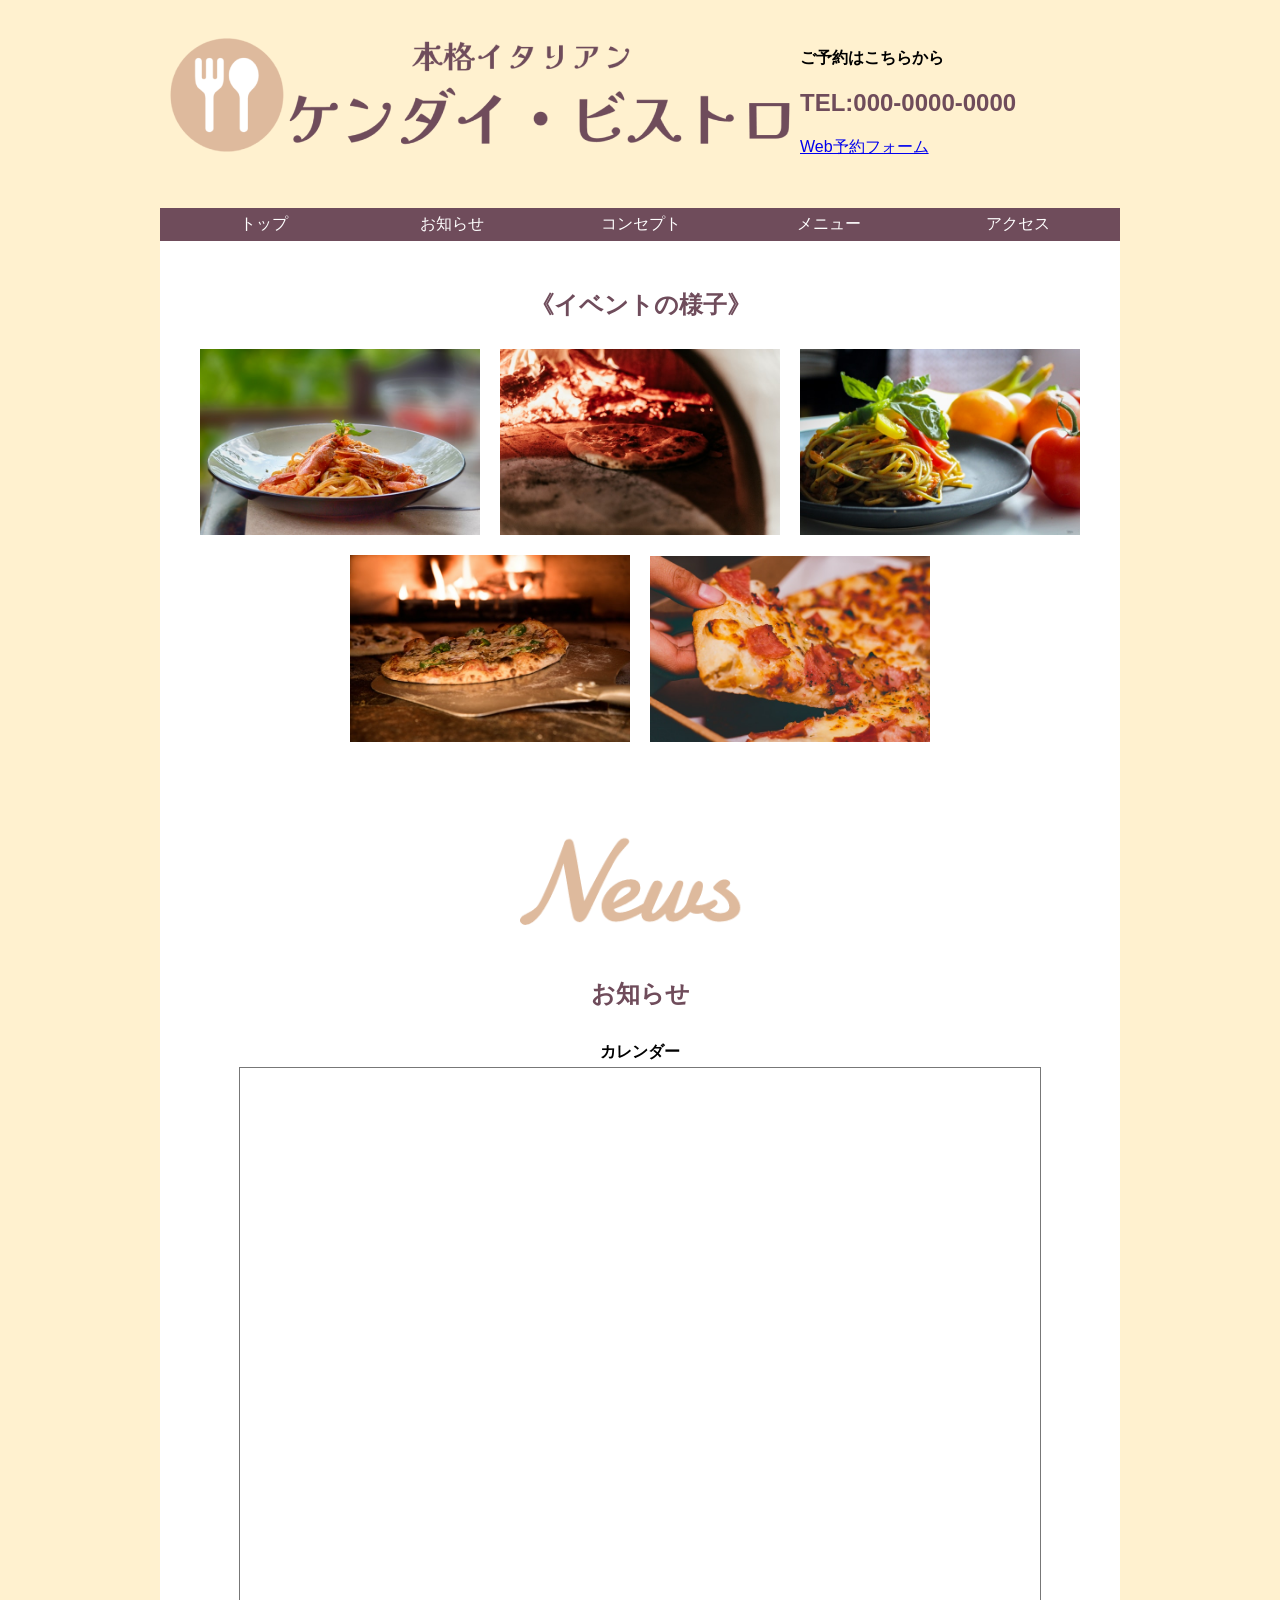
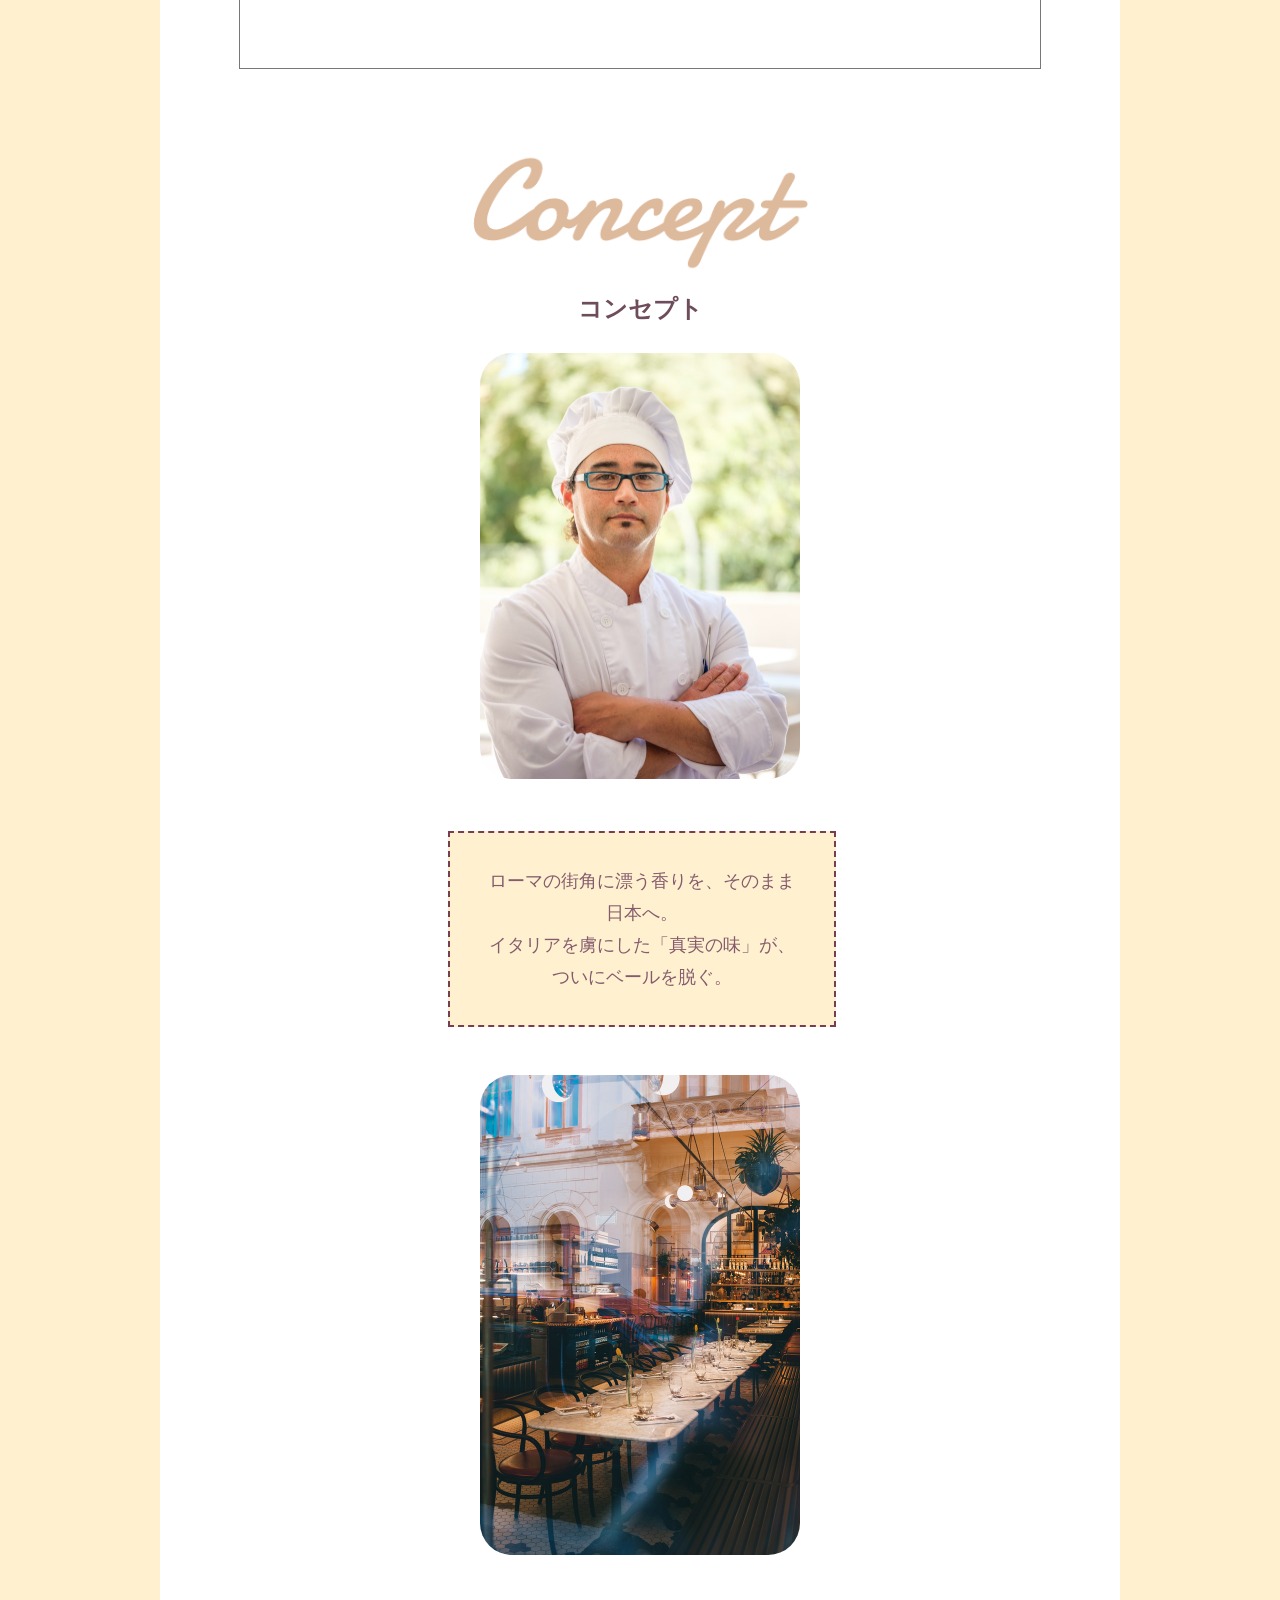
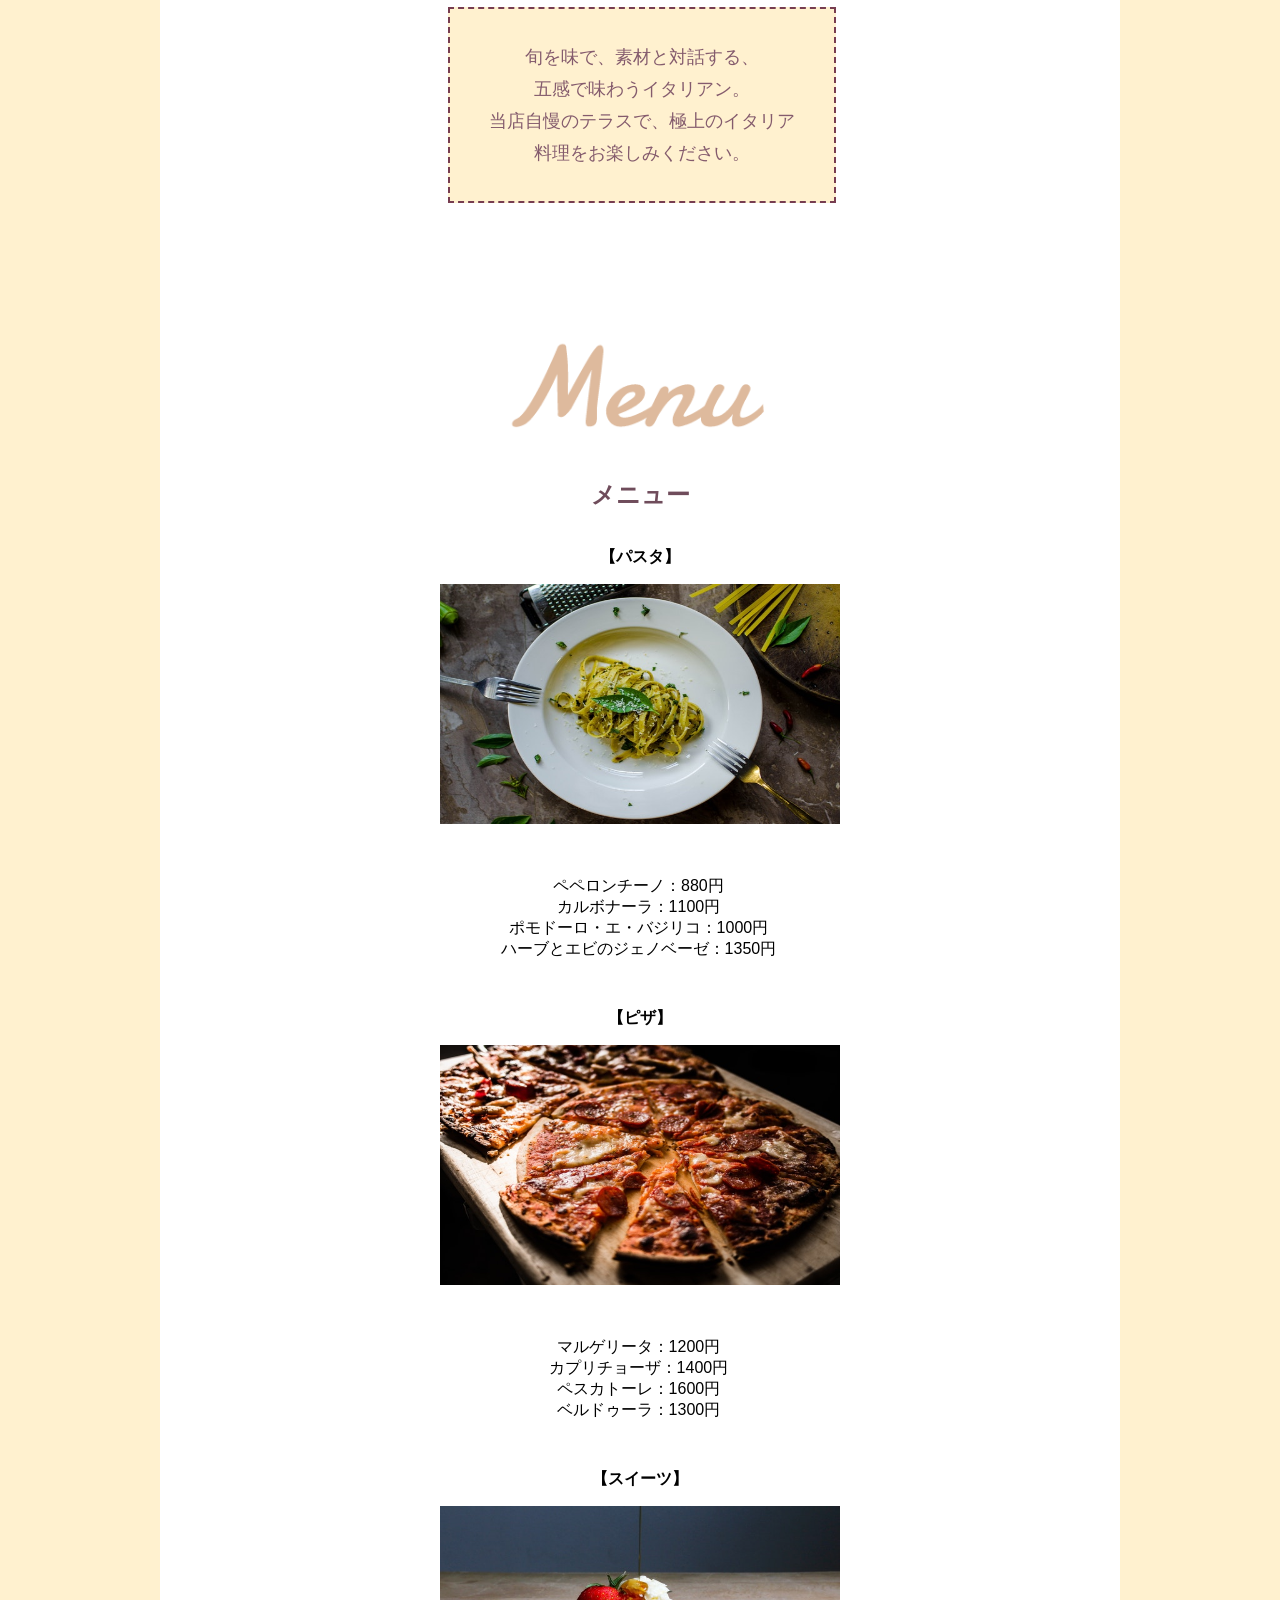
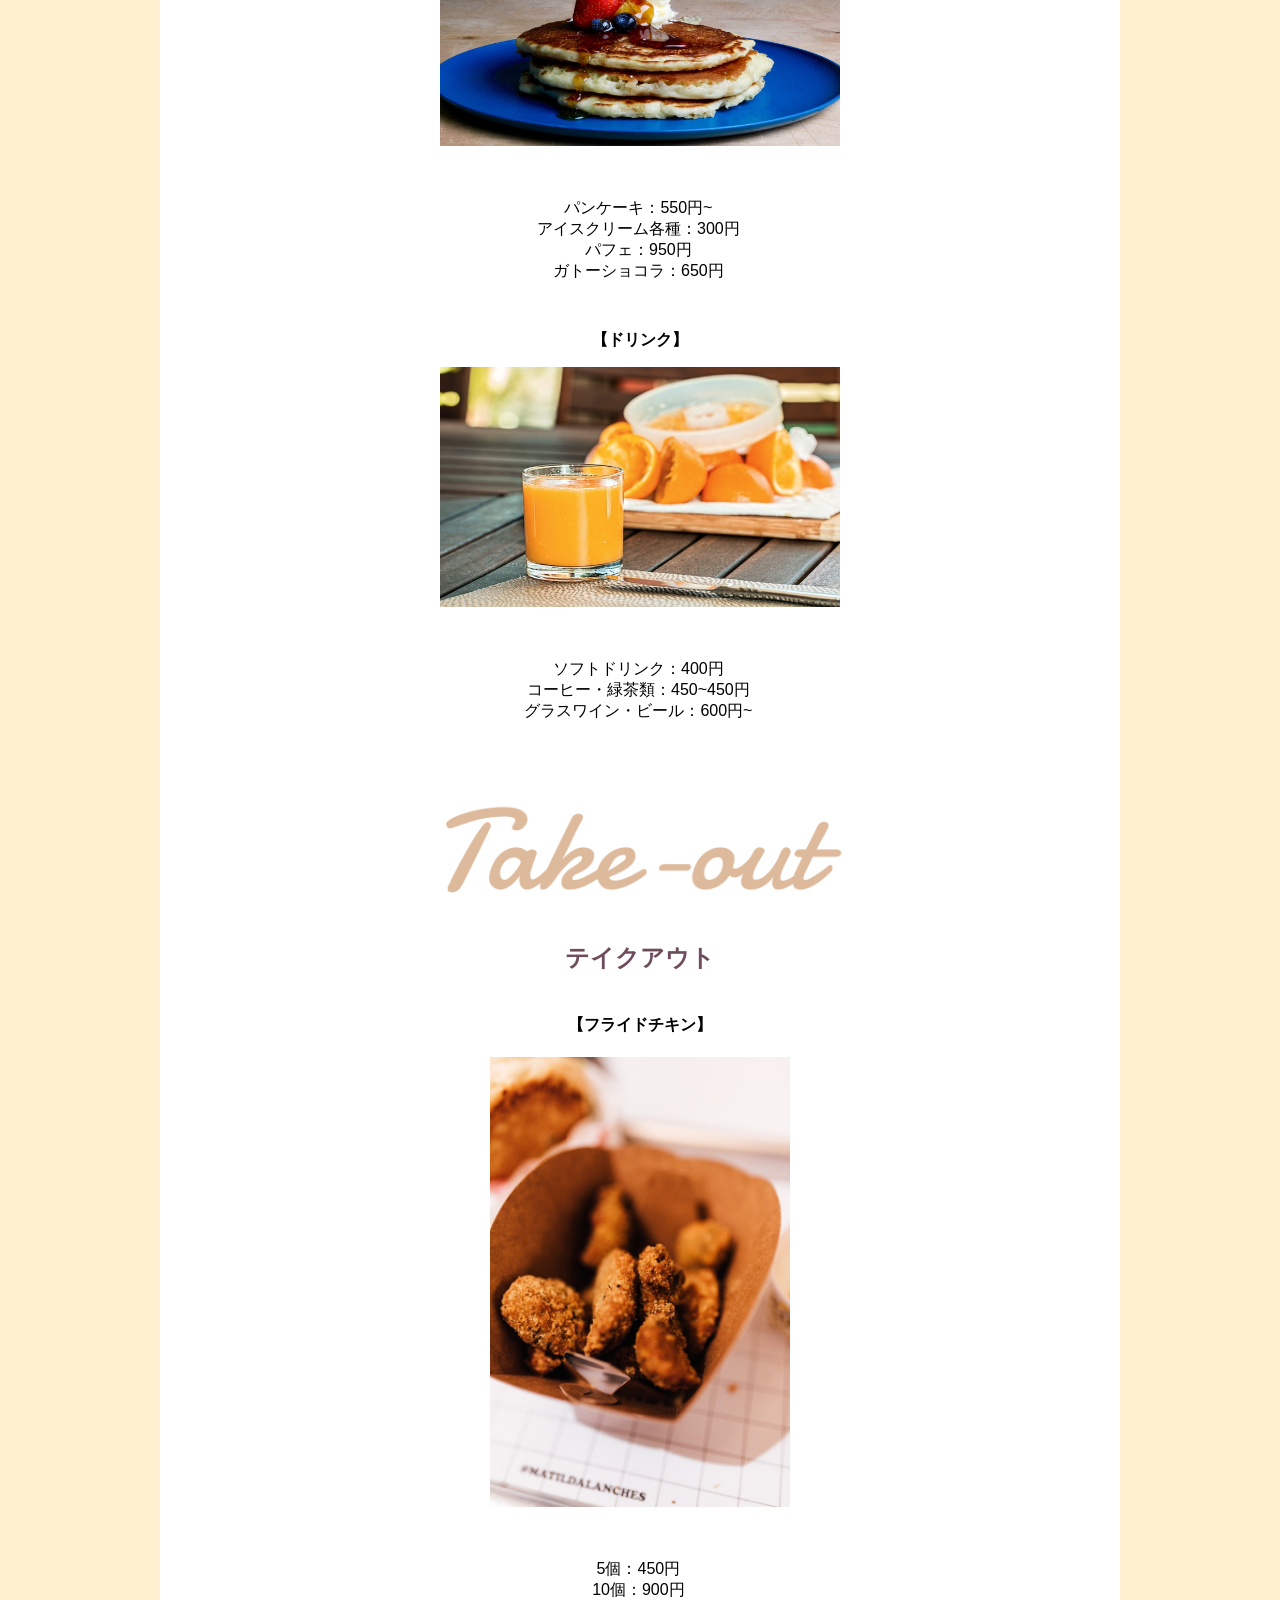
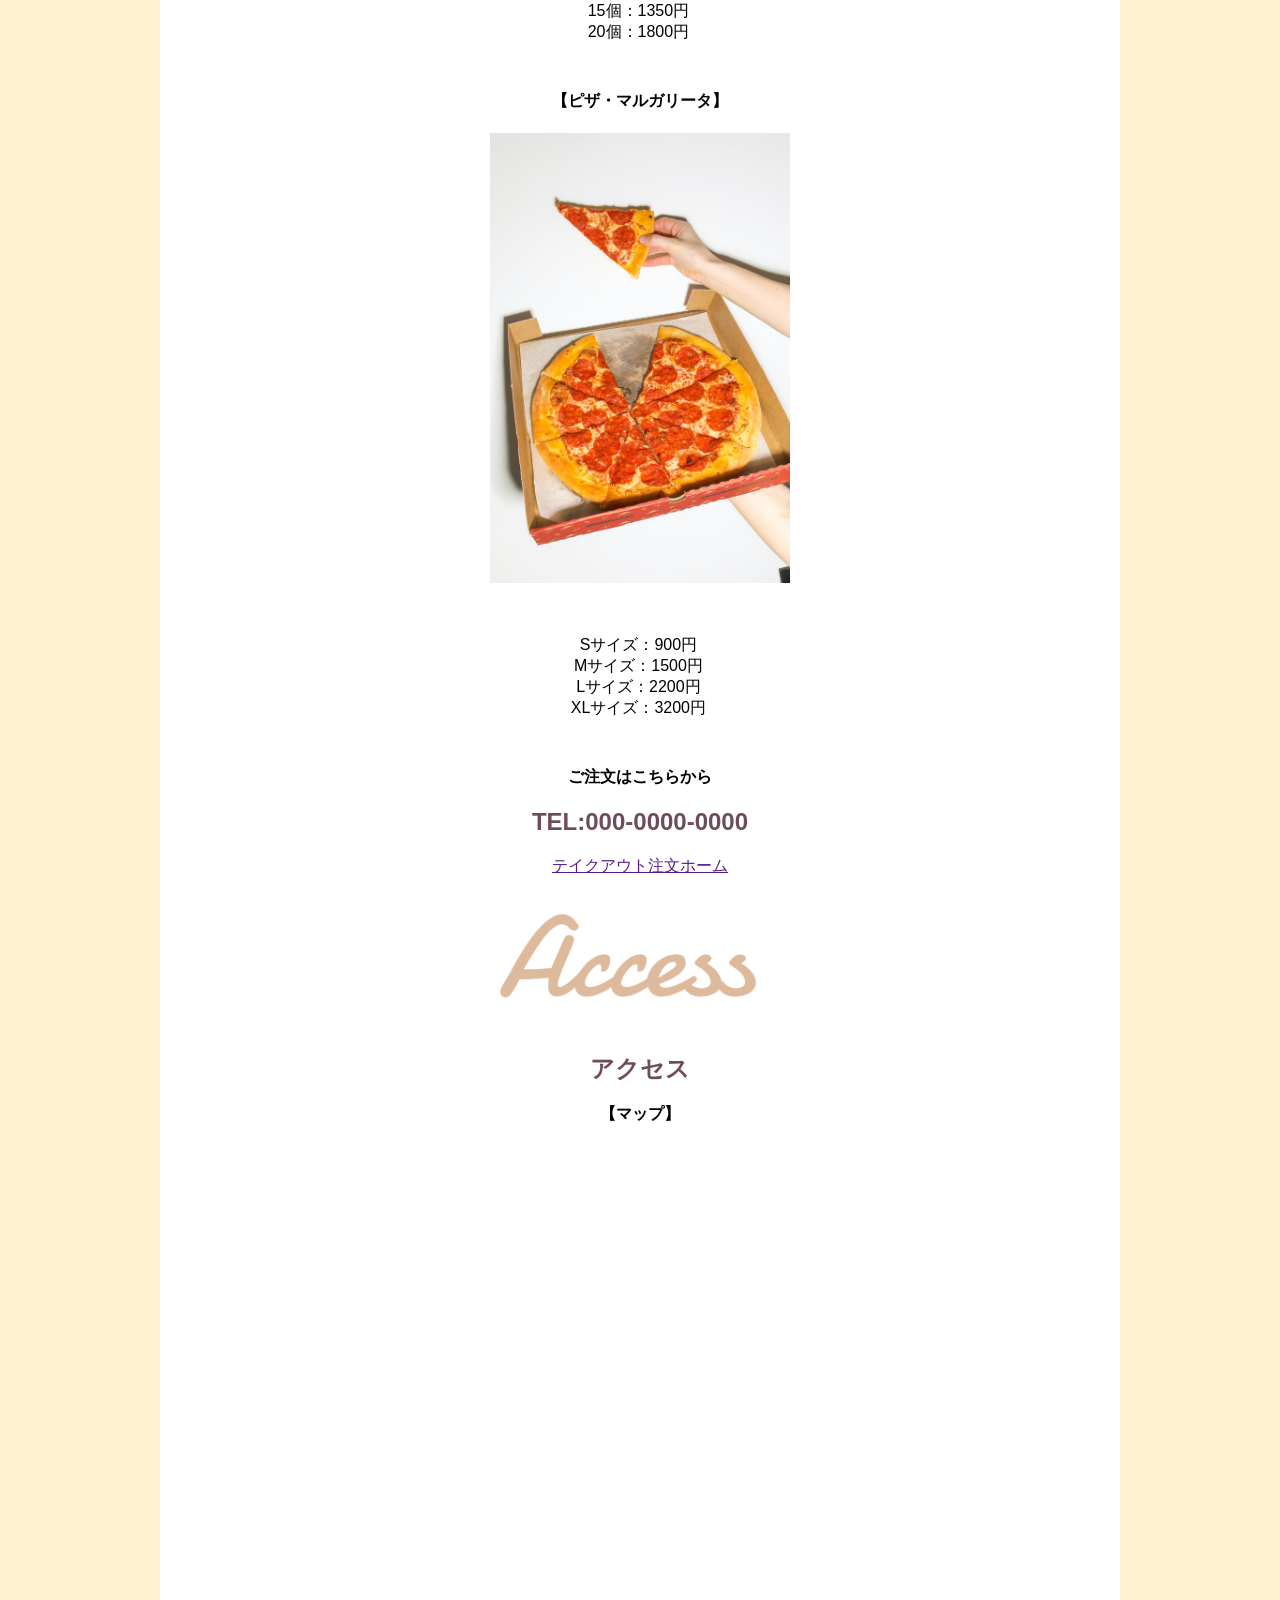
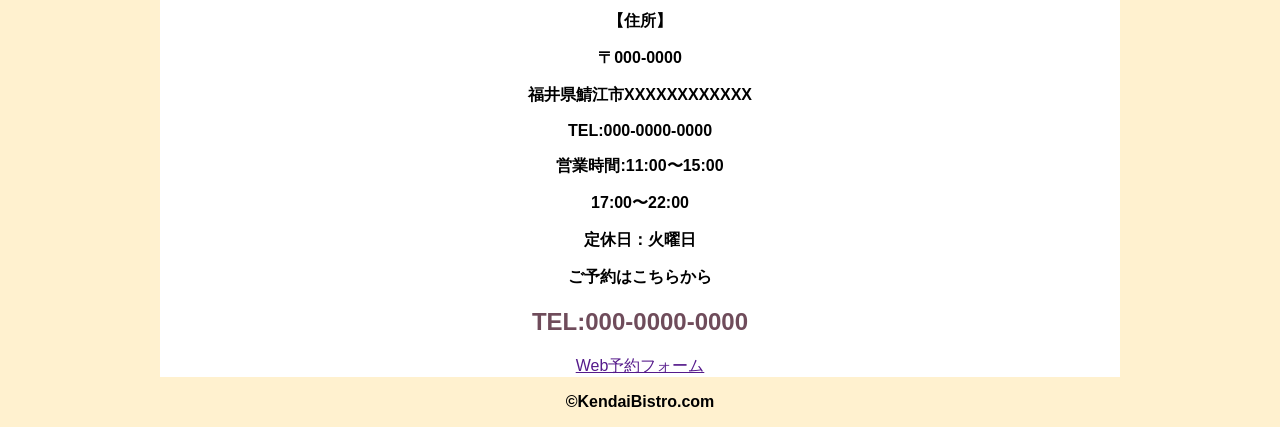
==== commit 1023060f: "Add files via upload" ====
--- a/index.html
+++ b/index.html
@@ -32,6 +32,7 @@
         <img src="img/main_img1.jpg" alt="main_img1" />
         <img src="img/main_img2.jpg" alt="main_img2" />
         <img src="img/main_img3.jpg" alt="main_img3" />
+        <img src="img/main_img4.jpg" alt="main_img4">
       </section>
       <section id="main-news">
         <img src="img/news_logo.png" alt="news_logo" class="theme_logo"/>
@@ -47,13 +48,14 @@
         <div class="concept_category">
           <img src="img/concept_img0.jpg" alt="concept_img0" />
          <p>
-           素材を生かした、飽きさせない味。<br />
-           本場イタリアで大人気の本格イタリア料理店がついに日本上陸。
+           ローマの街角に漂う香りを、そのまま日本へ。<br />
+           イタリアを虜にした「真実の味」が、ついにベールを脱ぐ。
          </p>
          <img src="img/concept_img1.jpg" alt="concept_img1" />
          <p>
-           こだわり空間で心地よいひと時を。<br />
-           当店自慢のテラスで極上のイタリア料理をお楽しみください。
+           旬を味で、素材と対話する、<br />
+           五感で味わうイタリアン。<br />
+           当店自慢のテラスで、極上のイタリア料理をお楽しみください。
           </p> 
         </div> 
       </section>
@@ -64,35 +66,33 @@
           <h3>【パスタ】</h3>
           <img src="img/menu_pasta.jpg" alt="menu_pasta" />
           <ul>
-            <li>ペペロンチーノ</li>
-            <li>海鮮トマトソースパスタ</li>
-            <li>本格イタリアンミートソース</li>
-            <li>ベーコンとほうれん草のクリームパスタ</li>
+            <li>ペペロンチーノ：880円</li>
+            <li>カルボナーラ：1100円</li>
+            <li>ポモドーロ・エ・バジリコ：1000円</li>
+            <li>ハーブとエビのジェノベーゼ：1350円</li>
           </ul>
           <h3>【ピザ】</h3>
           <img src="img/menu_pizza.jpg" alt="menu_pizza" />
           <ul>
-            <li>マルゲリータ</li>
-            <li>シーフード</li>
-            <li>コーンポテト</li>
-            <li>エビベーコン</li>
+            <li>マルゲリータ：1200円</li>
+            <li>カプリチョーザ：1400円</li>
+            <li>ペスカトーレ：1600円</li>
+            <li>ベルドゥーラ：1300円</li>
           </ul>
           <h3>【スイーツ】</h3>
           <img src="img/menu_sweet.jpg" alt="menu_sweet" />
           <ul>
-            <li>パンケーキ</li>
-            <li>アイスクリーム</li>
-            <li>パフェ</li>
-            <li>ガトーショコラ</li>
+            <li>パンケーキ：550円~</li>
+            <li>アイスクリーム各種：300円</li>
+            <li>パフェ：950円</li>
+            <li>ガトーショコラ：650円</li>
           </ul>
           <h3>【ドリンク】</h3>
           <img src="img/menu_drink.jpg" alt="menu_drink" />
           <ul>
-            <li>コーラ</li>
-            <li>ジンジャーエール</li>
-            <li>オレンジジュース</li>
-            <li>りんごジュース</li>
-            <li>ウーロン茶</li>
+            <li>ソフトドリンク：400円</li>
+            <li>コーヒー・緑茶類：450~450円</li>
+            <li>グラスワイン・ビール：600円~</li>
           </ul>
         </div>
       </section>
@@ -103,18 +103,18 @@
           <h4>【フライドチキン】</h4>
           <img src="img/takeout_img0.jpg" alt="takeout_img0">
           <ul>
-            <li>5個：450円（税込み）</li>
-            <li>10個：900円（税込み）</li>
-            <li>15個：1350円（税込み）</li>
-            <li>20個：1800円（税込み）</li>
+            <li>5個：450円</li>
+            <li>10個：900円</li>
+            <li>15個：1350円</li>
+            <li>20個：1800円</li>
           </ul>
           <h4>【ピザ・マルガリータ】</h4>
           <img src="img/takeout_img1.jpg" alt="takeout_img1">
            <ul>
-            <li>Sサイズ：900円（税込み）</li>
-            <li>Mサイズ：1500円（税込み）</li>
-            <li>Lサイズ：2200円（税込み）</li>
-            <li>XLサイズ：3200円（税込み）</li>
+            <li>Sサイズ：900円</li>
+            <li>Mサイズ：1500円</li>
+            <li>Lサイズ：2200円</li>
+            <li>XLサイズ：3200円</li>
           </ul>
         <h3>ご注文はこちらから</h3>
         <h2>TEL:000-0000-0000</h2>
--- a/style.css
+++ b/style.css
@@ -163,7 +163,7 @@
 }
 
 .concept_category p {
-  margin: 80px auto 0 auto;
+  margin: 10% 20% 10% 10%;
   padding: 32px;
   width: 320px;
   line-height: 32px;
@@ -180,7 +180,7 @@
   }
 
   .concept_category p {
-    margin: 0 auto 32px auto;
+    margin: 10% 20% 10% 1%;
   }
 }
 /* メインのメニューの指定 */
@@ -203,7 +203,7 @@
 }
 
 .menu_category img {
-  width: 320px;
+  width: 400px;
   height: 240px;
 }
 
@@ -216,13 +216,6 @@
 /* スマホ用メニューのスタイル*/
 @media screen and (max-width: 960px) {
   .menu_category {
-    width: 100%;
-  }
-}
-
-/* スマホ用アクセスのスタイル*/
-@media screen and (max-width: 960px) {
-  .access_map iframe {
     width: 100%;
   }
 }
@@ -264,7 +257,12 @@
   }
 }
 
-
+/* スマホ用アクセスのスタイル*/
+@media screen and (max-width: 960px) {
+  .access_map iframe {
+    width: 100%;
+  }
+}
 
 /* フッターの指定 */
 footer {
